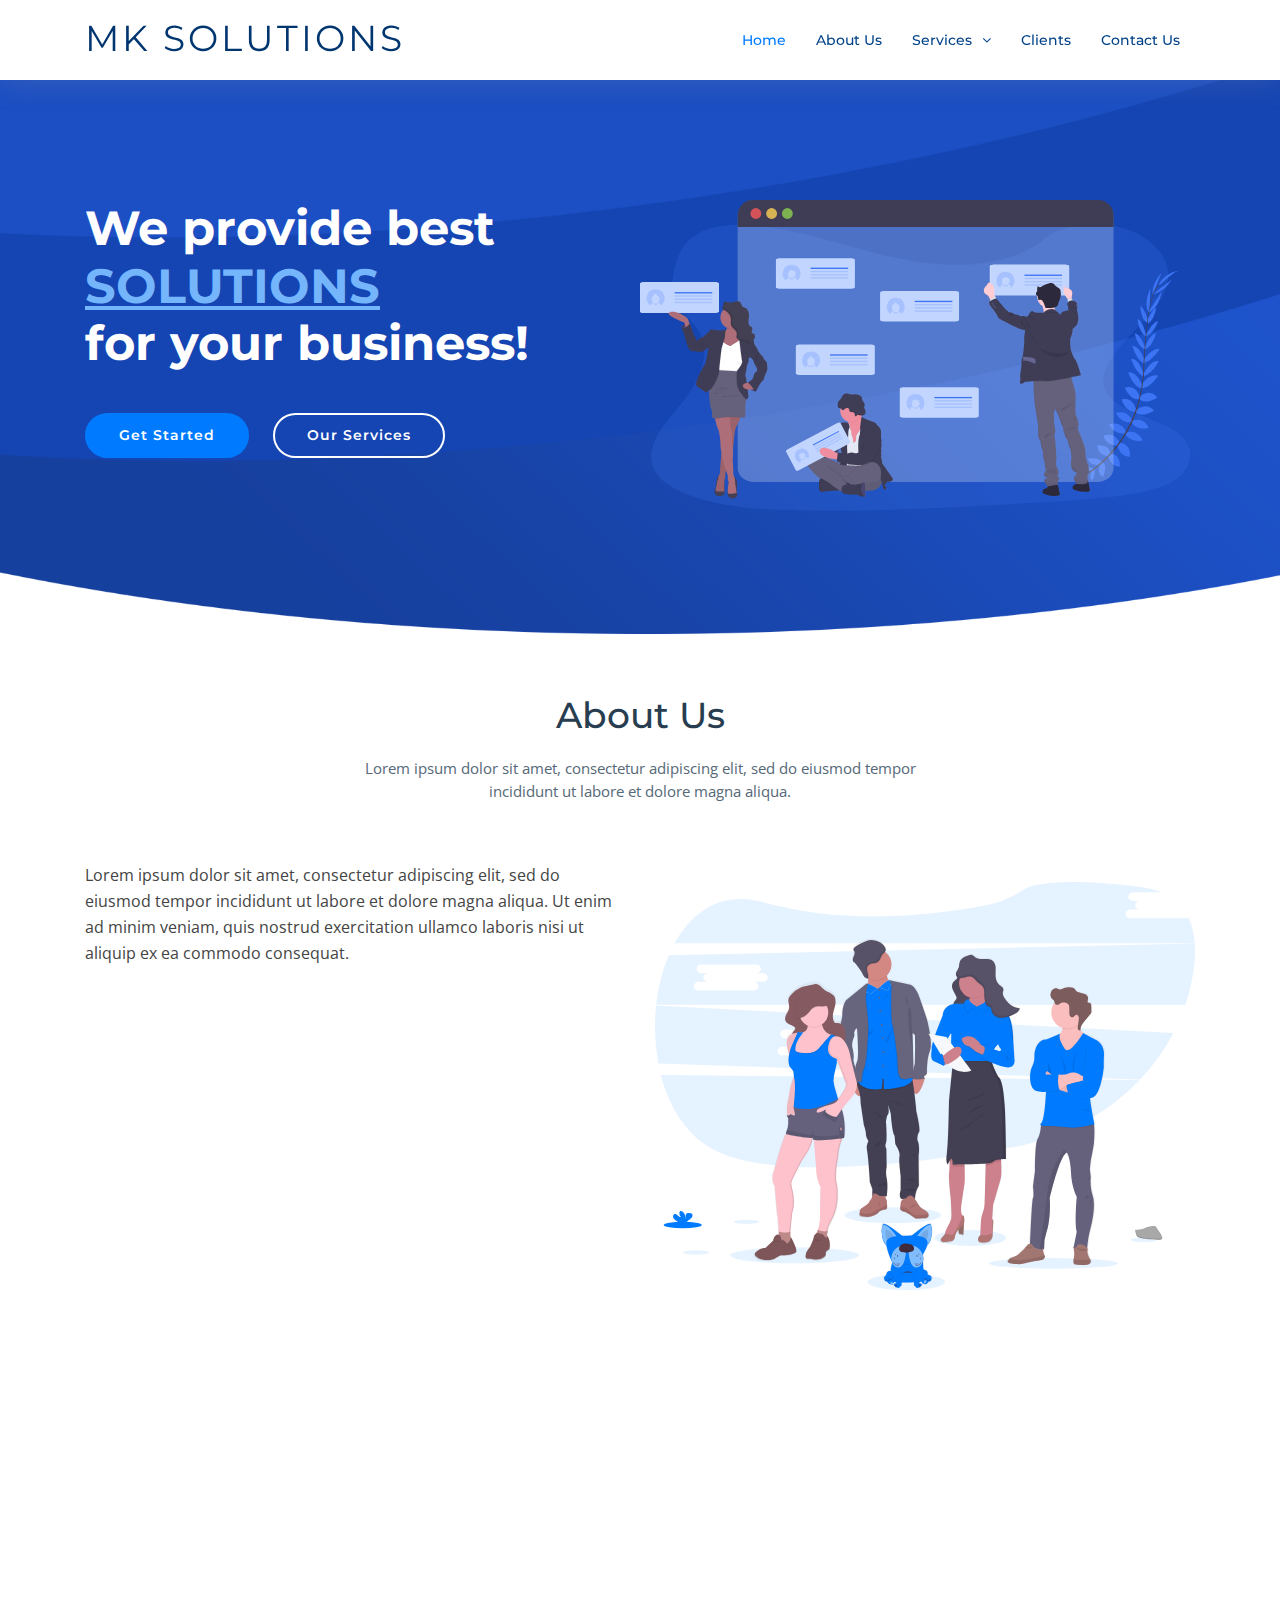
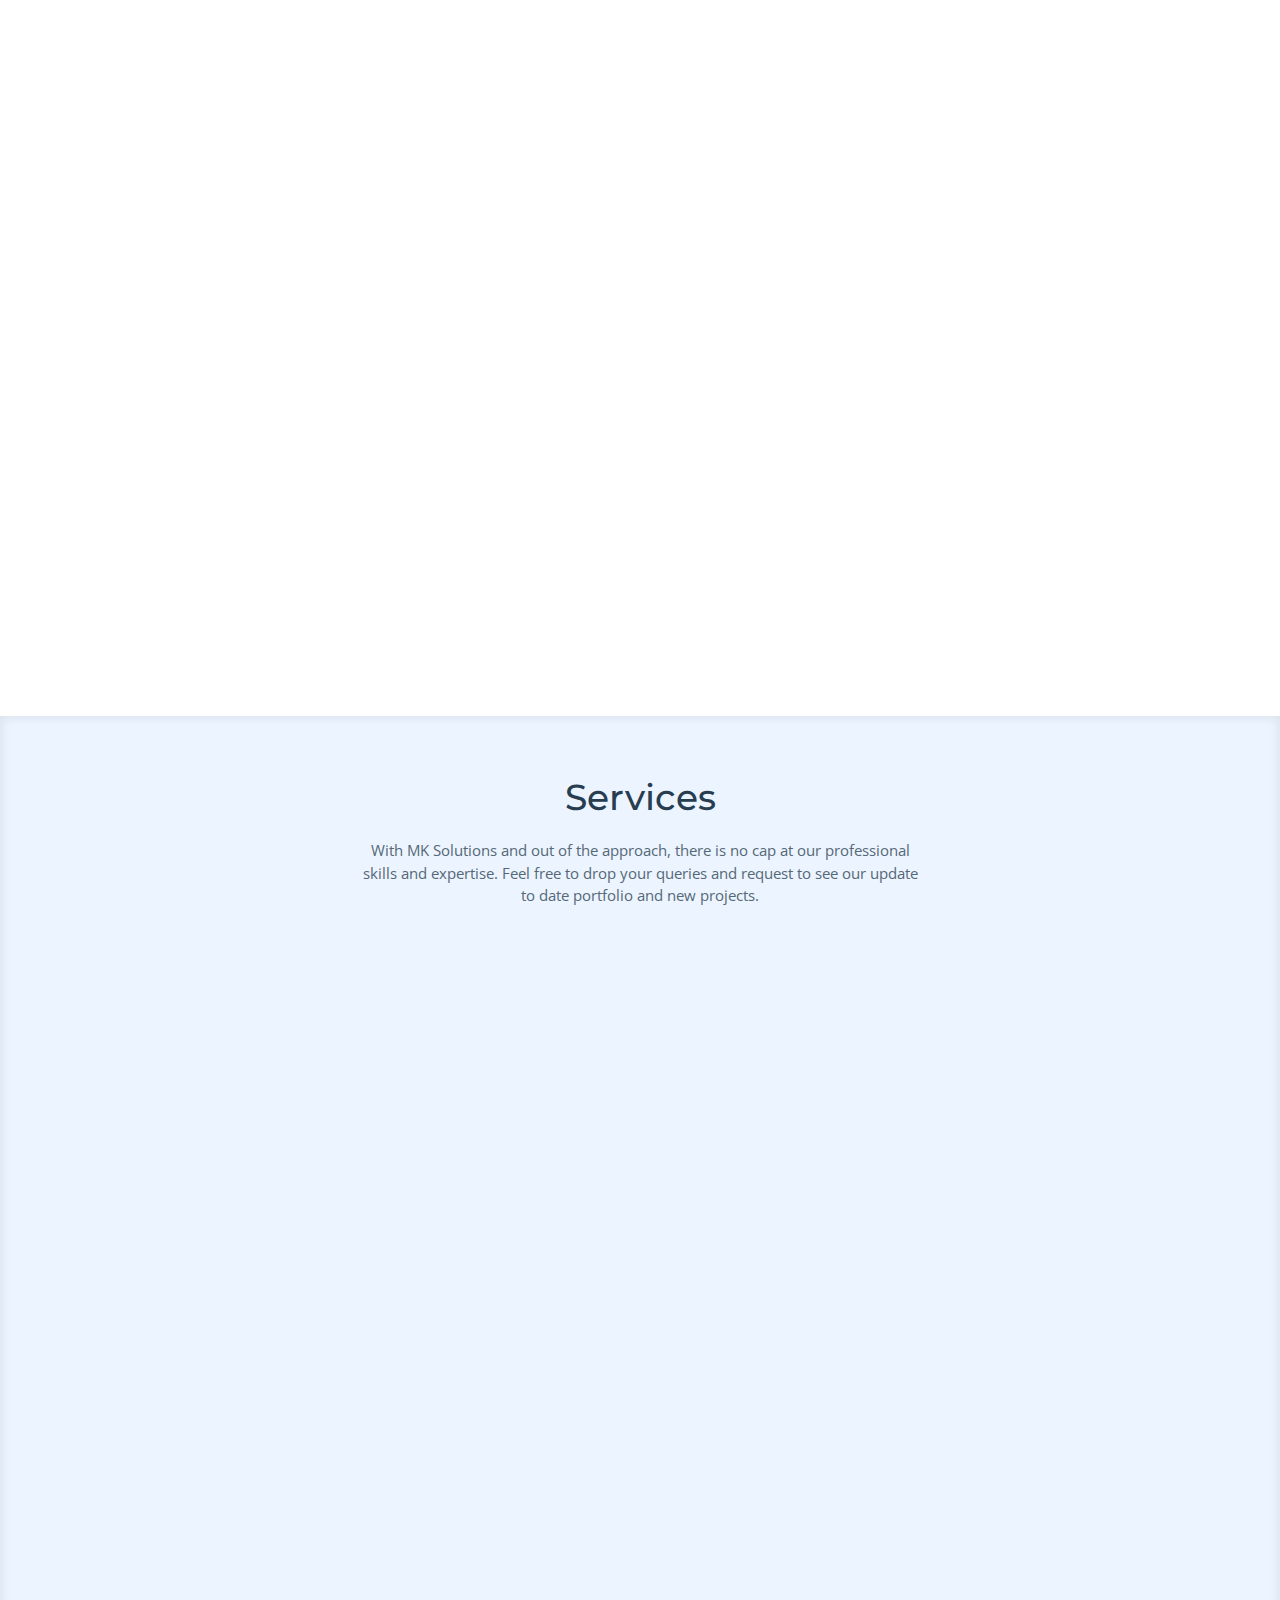
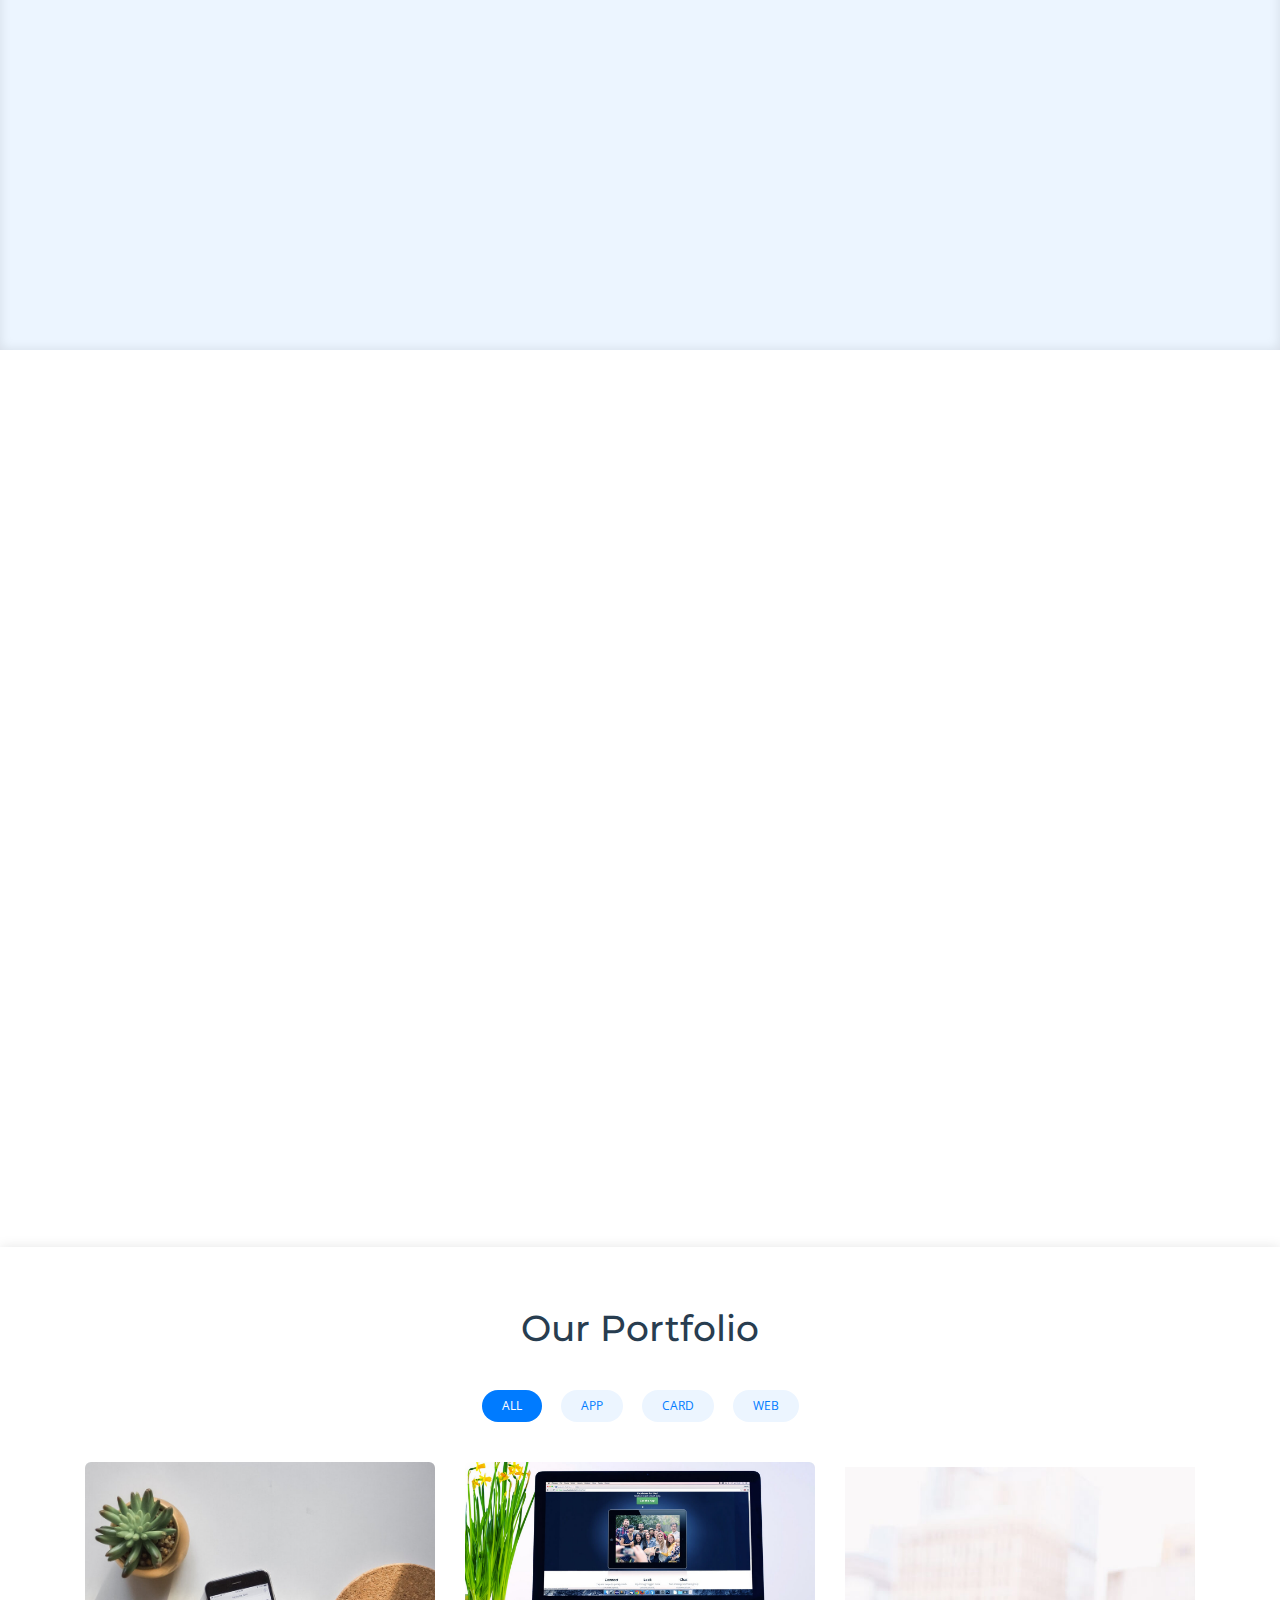
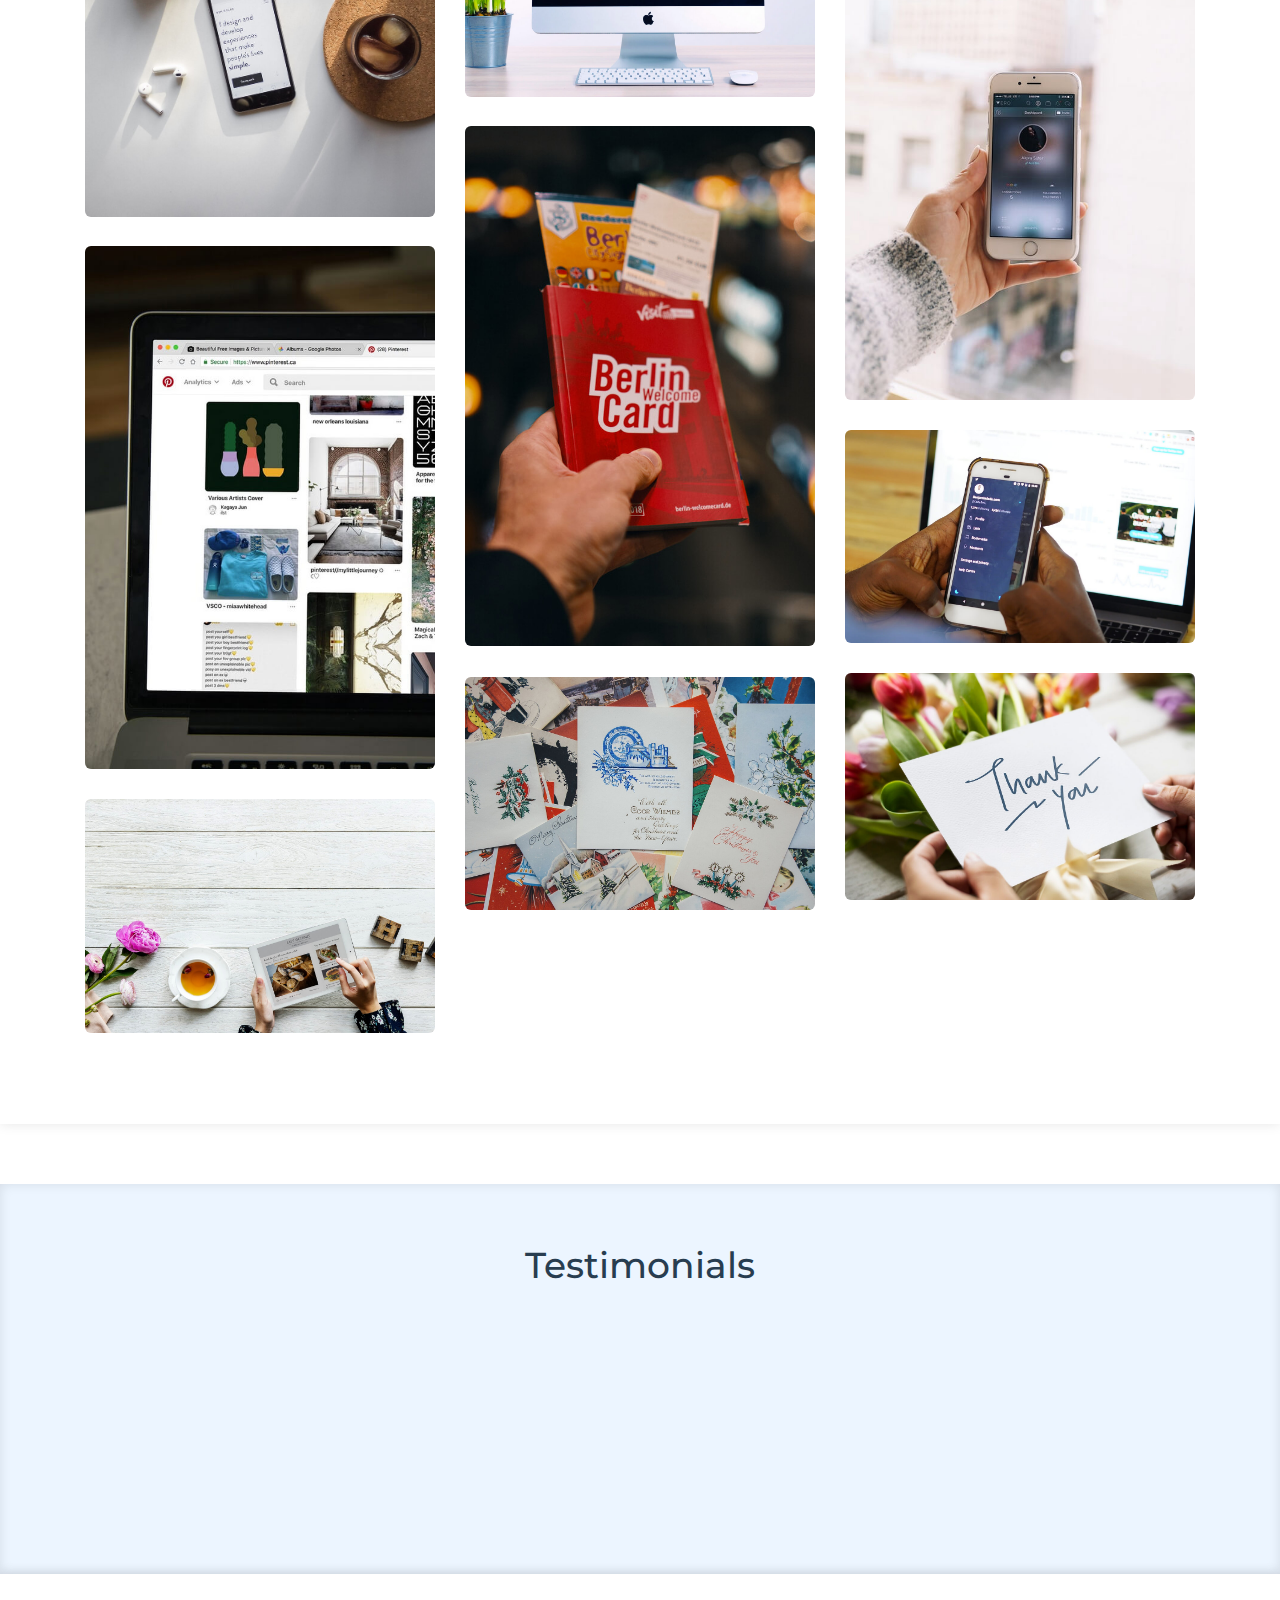
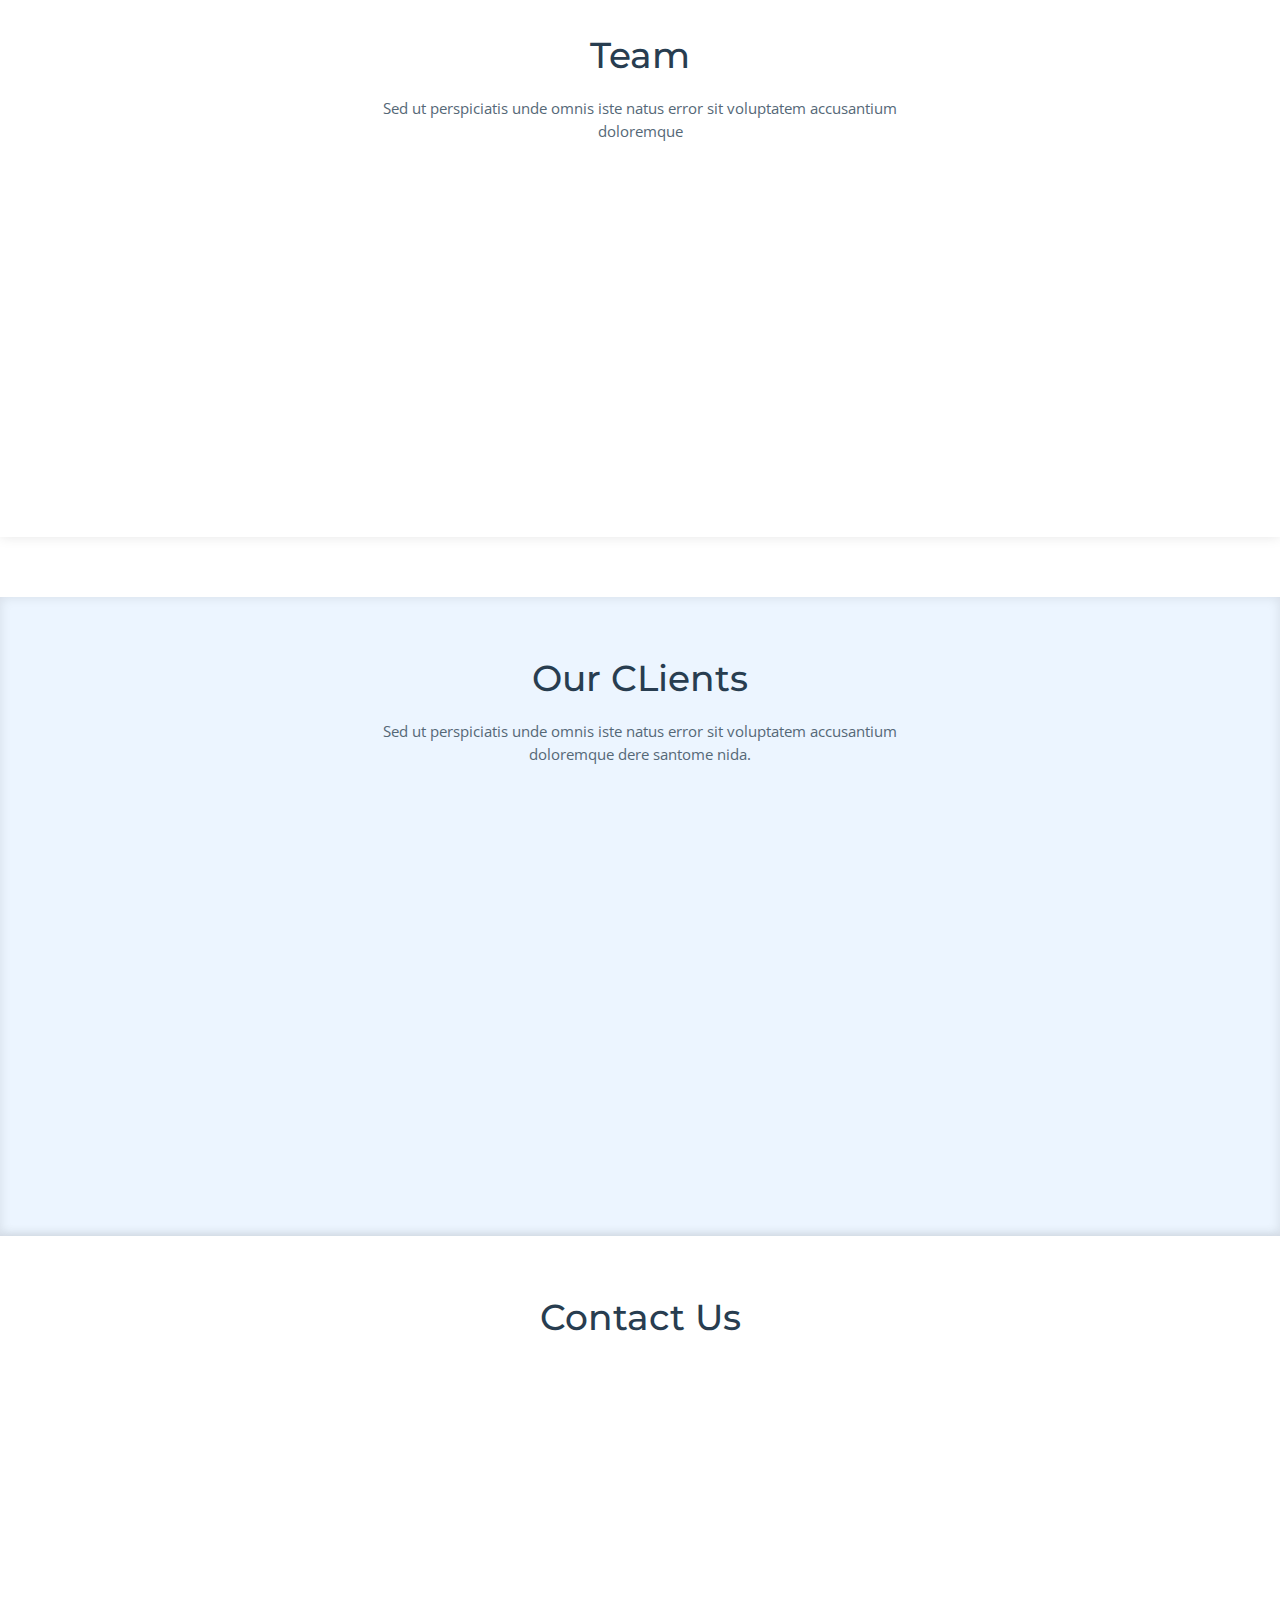
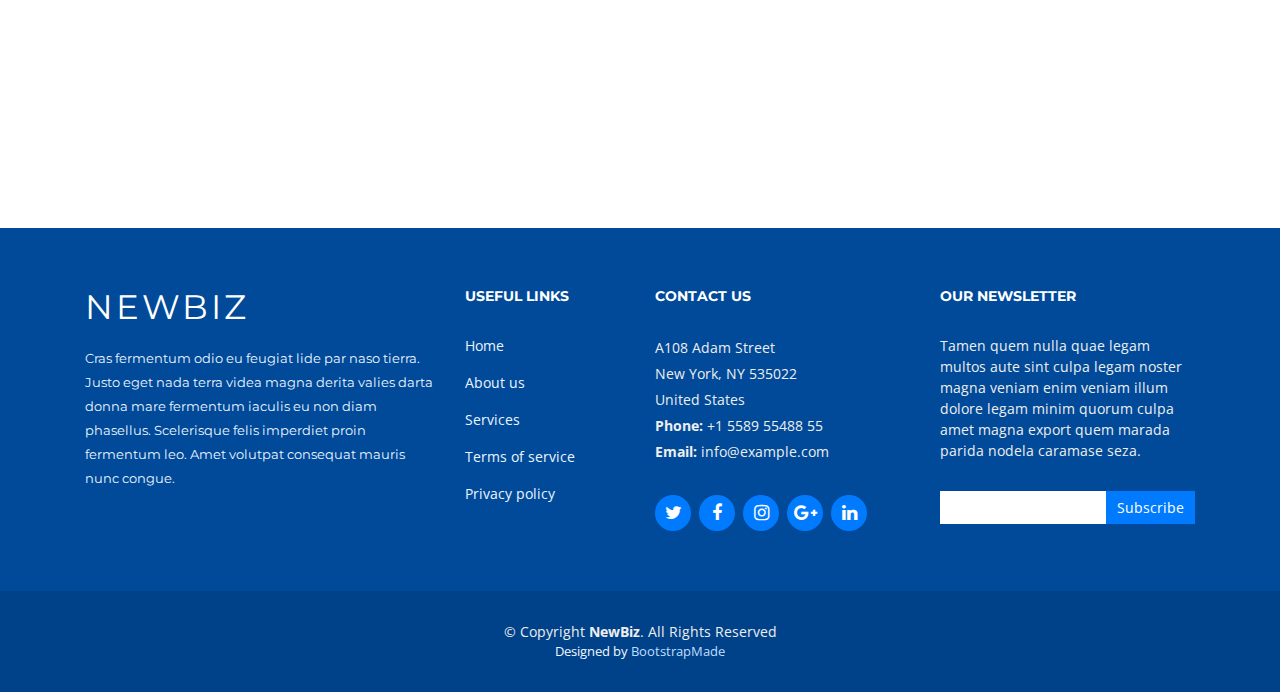
==== cube4root/index.html @ 01c2aed8 "Template Added" ====
<!DOCTYPE html>
<html lang="en">
<head>
  <meta charset="utf-8">
  <title>Markhor Software</title>
  <meta content="width=device-width, initial-scale=1.0" name="viewport">
  <meta content="" name="keywords">
  <meta content="" name="description">

  <!-- Favicons -->
  <link href="img/favicon.png" rel="icon">
  <link href="img/apple-touch-icon.png" rel="apple-touch-icon">

  <!-- Google Fonts -->
  <link href="https://fonts.googleapis.com/css?family=Open+Sans:300,300i,400,400i,700,700i|Montserrat:300,400,500,700" rel="stylesheet">

  <!-- Bootstrap CSS File -->
  <link href="lib/bootstrap/css/bootstrap.min.css" rel="stylesheet">

  <!-- Libraries CSS Files -->
  <link href="lib/font-awesome/css/font-awesome.min.css" rel="stylesheet">
  <link href="lib/animate/animate.min.css" rel="stylesheet">
  <link href="lib/ionicons/css/ionicons.min.css" rel="stylesheet">
  <link href="lib/owlcarousel/assets/owl.carousel.min.css" rel="stylesheet">
  <link href="lib/lightbox/css/lightbox.min.css" rel="stylesheet">

  <!-- Main Stylesheet File -->
  <link href="css/style.css" rel="stylesheet">

  <!-- =======================================================
    Theme Name: NewBiz
    Theme URL: https://bootstrapmade.com/newbiz-bootstrap-business-template/
    Author: BootstrapMade.com
    License: https://bootstrapmade.com/license/
  ======================================================= -->
</head>

<body>

  <!-- HEADER START -->
  <header id="header" class="fixed-top">
    <div class="container">

      <div class="logo float-left">
        <!-- Uncomment below if you prefer to use an image logo -->
        <h1 class="text-light"><a href="#header"><span>MK Solutions</span></a></h1>
        <!-- <a href="#intro" class="scrollto"><img src="img/logo.png" alt="" class="img-fluid"></a> -->
      </div>
      <!-- NAVBAR START -->
      <nav class="main-nav float-right d-none d-lg-block">
        <ul>
          <li class="active"><a href="#intro">Home</a></li>
          <li><a href="#about">About Us</a></li>
          <li class="drop-down"><a href="">Services</a>
            <ul>
              <li><a href="#">CMS Development</a></li>
              <li class="drop-down"><a href="#">Web Application Development</a>
                <ul>
                  <li><a href="#">User Interface UI</a></li>
                  <li><a href="#">User Experience UX</a></li>
                </ul>
              </li>
              <li class="drop-down"><a href="#">Mobile Application Development</a>
                <ul>
                  <li><a href="#">Android Application</a></li>
                  <li><a href="#">IOS Application</a></li>
                  <li><a href="#">Hybrid Application</a></li>
                </ul>
              </li>
              <li><a href="#">E-commerce</a></li>
              <li><a href="#">Point Of Sale</a></li>
            </ul>
          </li>
          <li><a href="#team">Clients</a></li>
          
          <li><a href="#contact">Contact Us</a></li>
        </ul>
      </nav>
      <!-- NAVBAR END -->
      
    </div>
  </header>
  <!-- HEADER END -->

  <!-- INTRO START -->
  <section id="intro" class="clearfix">
    <div class="container">

      <div class="intro-img">
        <img src="img/intro-img.svg" alt="" class="img-fluid">
      </div>

      <div class="intro-info">
        <h2>We provide best<br><span>SOLUTIONS</span><br>for your business!</h2>
        <div>
          <a href="#about" class="btn-get-started scrollto">Get Started</a>
          <a href="#services" class="btn-services scrollto">Our Services</a>
        </div>
      </div>

    </div>
  </section>
  <!-- INTRO END -->

  <main id="main">

    <!-- ABOUT US START -->
    <section id="about">
      <div class="container">

        <header class="section-header">
          <h3>About Us</h3>
          <p>Lorem ipsum dolor sit amet, consectetur adipiscing elit, sed do eiusmod tempor incididunt ut labore et dolore magna aliqua.</p>
        </header>

        <div class="row about-container">

          <div class="col-lg-6 content order-lg-1 order-2">
            <p>
              Lorem ipsum dolor sit amet, consectetur adipiscing elit, sed do eiusmod tempor incididunt ut labore et dolore magna aliqua. Ut enim ad minim veniam, quis nostrud exercitation ullamco laboris nisi ut aliquip ex ea commodo consequat.
            </p>

            <div class="icon-box wow fadeInUp">
              <div class="icon"><i class="fa fa-shopping-bag"></i></div>
              <h4 class="title"><a href="">Eiusmod Tempor</a></h4>
              <p class="description">Et harum quidem rerum facilis est et expedita distinctio. Nam libero tempore, cum soluta nobis est eligendi</p>
            </div>

            <div class="icon-box wow fadeInUp" data-wow-delay="0.2s">
              <div class="icon"><i class="fa fa-photo"></i></div>
              <h4 class="title"><a href="">Magni Dolores</a></h4>
              <p class="description">Excepteur sint occaecat cupidatat non proident, sunt in culpa qui officia deserunt mollit anim id est laborum</p>
            </div>

            <div class="icon-box wow fadeInUp" data-wow-delay="0.4s">
              <div class="icon"><i class="fa fa-bar-chart"></i></div>
              <h4 class="title"><a href="">Dolor Sitema</a></h4>
              <p class="description">Minim veniam, quis nostrud exercitation ullamco laboris nisi ut aliquip ex ea commodo consequat tarad limino ata</p>
            </div>

          </div>

          <div class="col-lg-6 background order-lg-2 order-1 wow fadeInUp">
            <img src="img/about-img.svg" class="img-fluid" alt="">
          </div>
        </div>

        <div class="row about-extra">
          <div class="col-lg-6 wow fadeInUp">
            <img src="img/about-extra-1.svg" class="img-fluid" alt="">
          </div>
          <div class="col-lg-6 wow fadeInUp pt-5 pt-lg-0">
            <h4>Voluptatem dignissimos provident quasi corporis voluptates sit assumenda.</h4>
            <p>
              Ipsum in aspernatur ut possimus sint. Quia omnis est occaecati possimus ea. Quas molestiae perspiciatis occaecati qui rerum. Deleniti quod porro sed quisquam saepe. Numquam mollitia recusandae non ad at et a.
            </p>
            <p>
              Ad vitae recusandae odit possimus. Quaerat cum ipsum corrupti. Odit qui asperiores ea corporis deserunt veritatis quidem expedita perferendis. Qui rerum eligendi ex doloribus quia sit. Porro rerum eum eum.
            </p>
          </div>
        </div>

        <div class="row about-extra">
          <div class="col-lg-6 wow fadeInUp order-1 order-lg-2">
            <img src="img/about-extra-2.svg" class="img-fluid" alt="">
          </div>

          <div class="col-lg-6 wow fadeInUp pt-4 pt-lg-0 order-2 order-lg-1">
            <h4>Neque saepe temporibus repellat ea ipsum et. Id vel et quia tempora facere reprehenderit.</h4>
            <p>
             Delectus alias ut incidunt delectus nam placeat in consequatur. Sed cupiditate quia ea quis. Voluptas nemo qui aut distinctio. Cumque fugit earum est quam officiis numquam. Ducimus corporis autem at blanditiis beatae incidunt sunt. 
            </p>
            <p>
              Voluptas saepe natus quidem blanditiis. Non sunt impedit voluptas mollitia beatae. Qui esse molestias. Laudantium libero nisi vitae debitis. Dolorem cupiditate est perferendis iusto.
            </p>
            <p>
              Eum quia in. Magni quas ipsum a. Quis ex voluptatem inventore sint quia modi. Numquam est aut fuga mollitia exercitationem nam accusantium provident quia.
            </p>
          </div>
          
        </div>

      </div>
    </section>
    <!-- ABOUT US END -->

    <!-- SERVICE START -->
    <section id="services" class="section-bg">
      <div class="container">

        <header class="section-header">
          <h3>Services</h3>
          <p>With MK Solutions and out of the approach, there is no cap at our professional skills and expertise. Feel free to drop your queries and request to see our update to date portfolio and new projects.</p>
        </header>

        <div class="row">

          <div class="col-md-6 col-lg-5 offset-lg-1 wow bounceInUp" data-wow-duration="1.4s">
            <div class="box">
              <div class="icon"><i class="ion-ios-analytics-outline" style="color: #ff689b;"></i></div>
              <h4 class="title"><a href="">Web Application Development</a></h4>
              <p class="description">Our technologists develop custom web application software that efficiency manage the information, connect people and make work easier<span>...</span> </p>
            </div>
          </div>

          <div class="col-md-6 col-lg-5 wow bounceInUp" data-wow-duration="1.4s">
            <div class="box">
              <div class="icon"><i class="ion-ios-bookmarks-outline" style="color: #e9bf06;"></i></div>
              <h4 class="title"><a href="">Point Of Sale</a></h4>
              <p class="description">We are greatly recognized for making the Point of Sale (POS) simplified for all businesses. Our specialized and expert POS team possesses<span>...</span> </p>
            </div>
          </div>

          <div class="col-md-6 col-lg-5 offset-lg-1 wow bounceInUp" data-wow-delay="0.1s" data-wow-duration="1.4s">
            <div class="box">
              <div class="icon"><i class="ion-ios-paper-outline" style="color: #3fcdc7;"></i></div>
              <h4 class="title"><a href="">E-commerce</a></h4>
              <p class="description">Innovative Network is a leader in E-commerce solutions and customized offerings,helping businesses achieve their strategic goals via effective technology and e-commerce solutions.<span>...</span> </p>
            </div>
          </div>

          <div class="col-md-6 col-lg-5 wow bounceInUp" data-wow-delay="0.1s" data-wow-duration="1.4s">
            <div class="box">
              <div class="icon"><i class="ion-ios-speedometer-outline" style="color:#41cf2e;"></i></div>
              <h4 class="title"><a href="">Android Application Development</a></h4>
              <p class="description">Our Android app development team is well-versed in Android Media APIs, Android SDK, Map APIs, Android Security Architecture, third-party integration and the latest Android versions<span>...</span> </p>
            </div>
          </div>

          <div class="col-md-6 col-lg-5 offset-lg-1 wow bounceInUp" data-wow-delay="0.2s" data-wow-duration="1.4s">
            <div class="box">
              <div class="icon"><i class="ion-ios-world-outline" style="color: #d6ff22;"></i></div>
              <h4 class="title"><a href="">IOS Application Development</a></h4>
              <p class="description">Being a specialized IOS mobile app developer, we believe in providing a smooth and prominent IOS phone and ipad app development services, based on utmost innovation<span>...</span> </p>
            </div>
          </div>

          <div class="col-md-6 col-lg-5 wow bounceInUp" data-wow-delay="0.2s" data-wow-duration="1.4s">
            <div class="box">
              <div class="icon"><i class="ion-ios-clock-outline" style="color: #4680ff;"></i></div>
              <h4 class="title"><a href="">UI / UX </a></h4>
              <p class="description">Highly-experienced user interface developers at Innovative Network don’t just create a website or mobile apps but also provides a simplistic<span>...</span> </p>
            </div>
          </div>

        </div>

      </div>
    </section>
    <!-- SERVICE END -->

    <!-- WHY US START -->
    <section id="why-us" class="wow fadeIn">
      <div class="container">
        <header class="section-header">
          <h3>Why choose us?</h3>
          <p>MK Solutions is a leading provider of network and computer services serving Austin and the surrounding communities since 2015.<br>
            MK Solutions has grown in footprint, service breadth and diversity, and in experience with the design and implementation of sophisticated solutions to help your business. We seek to strengthen client relationships by earning your trust and achieving operational excellence. Nowhere else in your business is trust in a partner more necessary than in your IT infrastructure.</p>
        </header>

        <div class="row row-eq-height justify-content-center">

          <div class="col-lg-4 mb-4">
            <div class="card wow bounceInUp">
                <i class="fa fa-diamond"></i>
              <div class="card-body">
                <h5 class="card-title">Our Mission</h5>
                <p class="card-text">Through an elite team of courteous and responsive professionals, our mission is to deliver an unrivaled service experience</p>
                <a href="#" class="readmore">Read more </a>
              </div>
            </div>
          </div>

          <div class="col-lg-4 mb-4">
            <div class="card wow bounceInUp">
                <i class="fa fa-language"></i>
              <div class="card-body">
                <h5 class="card-title">Our Vision:</h5>
                <p class="card-text">We are committed to building long-term relationships with our clients… we are partners for a better future.</p>
                <a href="#" class="readmore">Read more </a>
              </div>
            </div>
          </div>

          <div class="col-lg-4 mb-4">
            <div class="card wow bounceInUp">
                <i class="fa fa-object-group"></i>
              <div class="card-body">
                <h5 class="card-title">On Time Delivery</h5>
                <p class="card-text">We invest the time up-front to clearly understand your needs and then manage projects to ensure they are delivered on time and within budget.</p>
                <a href="#" class="readmore">Read more </a>
              </div>
            </div>
          </div>

        </div>

        <div class="row counters">

          <div class="col-lg-3 col-6 text-center">
            <span data-toggle="counter-up">9</span>
            <p>Clients</p>
          </div>

          <div class="col-lg-3 col-6 text-center">
            <span data-toggle="counter-up">13</span>
            <p>Projects</p>
          </div>

          <div class="col-lg-3 col-6 text-center">
            <span data-toggle="counter-up">1350</span>
            <p>Hours Of Support</p>
          </div>

          <div class="col-lg-3 col-6 text-center">
            <span data-toggle="counter-up">12</span>
            <p>Hard Workers</p>
          </div>
  
        </div>

      </div>
    </section>

    <!-- PORTFOLIO START -->
    <section id="portfolio" class="clearfix">
      <div class="container">

        <header class="section-header">
          <h3 class="section-title">Our Portfolio</h3>
        </header>

        <div class="row">
          <div class="col-lg-12">
            <ul id="portfolio-flters">
              <li data-filter="*" class="filter-active">All</li>
              <li data-filter=".filter-app">App</li>
              <li data-filter=".filter-card">Card</li>
              <li data-filter=".filter-web">Web</li>
            </ul>
          </div>
        </div>

        <div class="row portfolio-container">

          <div class="col-lg-4 col-md-6 portfolio-item filter-app">
            <div class="portfolio-wrap">
              <img src="img/portfolio/app1.jpg" class="img-fluid" alt="">
              <div class="portfolio-info">
                <h4><a href="#">App 1</a></h4>
                <p>App</p>
                <div>
                  <a href="img/portfolio/app1.jpg" data-lightbox="portfolio" data-title="App 1" class="link-preview" title="Preview"><i class="ion ion-eye"></i></a>
                  <a href="#" class="link-details" title="More Details"><i class="ion ion-android-open"></i></a>
                </div>
              </div>
            </div>
          </div>

          <div class="col-lg-4 col-md-6 portfolio-item filter-web" data-wow-delay="0.1s">
            <div class="portfolio-wrap">
              <img src="img/portfolio/web3.jpg" class="img-fluid" alt="">
              <div class="portfolio-info">
                <h4><a href="#">Web 3</a></h4>
                <p>Web</p>
                <div>
                  <a href="img/portfolio/web3.jpg" class="link-preview" data-lightbox="portfolio" data-title="Web 3" title="Preview"><i class="ion ion-eye"></i></a>
                  <a href="#" class="link-details" title="More Details"><i class="ion ion-android-open"></i></a>
                </div>
              </div>
            </div>
          </div>

          <div class="col-lg-4 col-md-6 portfolio-item filter-app" data-wow-delay="0.2s">
            <div class="portfolio-wrap">
              <img src="img/portfolio/app2.jpg" class="img-fluid" alt="">
              <div class="portfolio-info">
                <h4><a href="#">App 2</a></h4>
                <p>App</p>
                <div>
                  <a href="img/portfolio/app2.jpg" class="link-preview" data-lightbox="portfolio" data-title="App 2" title="Preview"><i class="ion ion-eye"></i></a>
                  <a href="#" class="link-details" title="More Details"><i class="ion ion-android-open"></i></a>
                </div>
              </div>
            </div>
          </div>

          <div class="col-lg-4 col-md-6 portfolio-item filter-card">
            <div class="portfolio-wrap">
              <img src="img/portfolio/card2.jpg" class="img-fluid" alt="">
              <div class="portfolio-info">
                <h4><a href="#">Card 2</a></h4>
                <p>Card</p>
                <div>
                  <a href="img/portfolio/card2.jpg" class="link-preview" data-lightbox="portfolio" data-title="Card 2" title="Preview"><i class="ion ion-eye"></i></a>
                  <a href="#" class="link-details" title="More Details"><i class="ion ion-android-open"></i></a>
                </div>
              </div>
            </div>
          </div>

          <div class="col-lg-4 col-md-6 portfolio-item filter-web" data-wow-delay="0.1s">
            <div class="portfolio-wrap">
              <img src="img/portfolio/web2.jpg" class="img-fluid" alt="">
              <div class="portfolio-info">
                <h4><a href="#">Web 2</a></h4>
                <p>Web</p>
                <div>
                  <a href="img/portfolio/web2.jpg" class="link-preview" data-lightbox="portfolio" data-title="Web 2" title="Preview"><i class="ion ion-eye"></i></a>
                  <a href="#" class="link-details" title="More Details"><i class="ion ion-android-open"></i></a>
                </div>
              </div>
            </div>
          </div>

          <div class="col-lg-4 col-md-6 portfolio-item filter-app" data-wow-delay="0.2s">
            <div class="portfolio-wrap">
              <img src="img/portfolio/app3.jpg" class="img-fluid" alt="">
              <div class="portfolio-info">
                <h4><a href="#">App 3</a></h4>
                <p>App</p>
                <div>
                  <a href="img/portfolio/app3.jpg" class="link-preview" data-lightbox="portfolio" data-title="App 3" title="Preview"><i class="ion ion-eye"></i></a>
                  <a href="#" class="link-details" title="More Details"><i class="ion ion-android-open"></i></a>
                </div>
              </div>
            </div>
          </div>

          <div class="col-lg-4 col-md-6 portfolio-item filter-card">
            <div class="portfolio-wrap">
              <img src="img/portfolio/card1.jpg" class="img-fluid" alt="">
              <div class="portfolio-info">
                <h4><a href="#">Card 1</a></h4>
                <p>Card</p>
                <div>
                  <a href="img/portfolio/card1.jpg" class="link-preview" data-lightbox="portfolio" data-title="Card 1" title="Preview"><i class="ion ion-eye"></i></a>
                  <a href="#" class="link-details" title="More Details"><i class="ion ion-android-open"></i></a>
                </div>
              </div>
            </div>
          </div>

          <div class="col-lg-4 col-md-6 portfolio-item filter-card" data-wow-delay="0.1s">
            <div class="portfolio-wrap">
              <img src="img/portfolio/card3.jpg" class="img-fluid" alt="">
              <div class="portfolio-info">
                <h4><a href="#">Card 3</a></h4>
                <p>Card</p>
                <div>
                  <a href="img/portfolio/card3.jpg" class="link-preview" data-lightbox="portfolio" data-title="Card 3" title="Preview"><i class="ion ion-eye"></i></a>
                  <a href="#" class="link-details" title="More Details"><i class="ion ion-android-open"></i></a>
                </div>
              </div>
            </div>
          </div>

          <div class="col-lg-4 col-md-6 portfolio-item filter-web" data-wow-delay="0.2s">
            <div class="portfolio-wrap">
              <img src="img/portfolio/web1.jpg" class="img-fluid" alt="">
              <div class="portfolio-info">
                <h4><a href="#">Web 1</a></h4>
                <p>Web</p>
                <div>
                  <a href="img/portfolio/web1.jpg" class="link-preview" data-lightbox="portfolio" data-title="Web 1" title="Preview"><i class="ion ion-eye"></i></a>
                  <a href="#" class="link-details" title="More Details"><i class="ion ion-android-open"></i></a>
                </div>
              </div>
            </div>
          </div>

        </div>

      </div>
    </section>
    <!-- PORTFOLIO END  -->

    <!-- CLIENT START -->
    <section id="testimonials" class="section-bg">
      <div class="container">

        <header class="section-header">
          <h3>Testimonials</h3>
        </header>

        <div class="row justify-content-center">
          <div class="col-lg-8">

            <div class="owl-carousel testimonials-carousel wow fadeInUp">
    
              <div class="testimonial-item">
                <img src="img/testimonial-1.jpg" class="testimonial-img" alt="">
                <h3>Saul Goodman</h3>
                <h4>Ceo &amp; Founder</h4>
                <p>
                  Proin iaculis purus consequat sem cure digni ssim donec porttitora entum suscipit rhoncus. Accusantium quam, ultricies eget id, aliquam eget nibh et. Maecen aliquam, risus at semper.
                </p>
              </div>
    
              <div class="testimonial-item">
                <img src="img/testimonial-2.jpg" class="testimonial-img" alt="">
                <h3>Sara Wilsson</h3>
                <h4>Designer</h4>
                <p>
                  Export tempor illum tamen malis malis eram quae irure esse labore quem cillum quid cillum eram malis quorum velit fore eram velit sunt aliqua noster fugiat irure amet legam anim culpa.
                </p>
              </div>
    
              <div class="testimonial-item">
                <img src="img/testimonial-3.jpg" class="testimonial-img" alt="">
                <h3>Jena Karlis</h3>
                <h4>Store Owner</h4>
                <p>
                  Enim nisi quem export duis labore cillum quae magna enim sint quorum nulla quem veniam duis minim tempor labore quem eram duis noster aute amet eram fore quis sint minim.
                </p>
              </div>
    
              <div class="testimonial-item">
                <img src="img/testimonial-4.jpg" class="testimonial-img" alt="">
                <h3>Matt Brandon</h3>
                <h4>Freelancer</h4>
                <p>
                  Fugiat enim eram quae cillum dolore dolor amet nulla culpa multos export minim fugiat minim velit minim dolor enim duis veniam ipsum anim magna sunt elit fore quem dolore labore illum veniam.
                </p>
              </div>
    
              <div class="testimonial-item">
                <img src="img/testimonial-5.jpg" class="testimonial-img" alt="">
                <h3>John Larson</h3>
                <h4>Entrepreneur</h4>
                <p>
                  Quis quorum aliqua sint quem legam fore sunt eram irure aliqua veniam tempor noster veniam enim culpa labore duis sunt culpa nulla illum cillum fugiat legam esse veniam culpa fore nisi cillum quid.
                </p>
              </div>

            </div>

          </div>
        </div>


      </div>
    </section>
    <!-- CLIENT END -->

    <!-- TEAM START -->
    <section id="team">
      <div class="container">
        <div class="section-header">
          <h3>Team</h3>
          <p>Sed ut perspiciatis unde omnis iste natus error sit voluptatem accusantium doloremque</p>
        </div>

        <div class="row">

          <div class="col-lg-3 col-md-6 wow fadeInUp">
            <div class="member">
              <img src="img/team-1.jpg" class="img-fluid" alt="">
              <div class="member-info">
                <div class="member-info-content">
                  <h4>Walter White</h4>
                  <span>Chief Executive Officer</span>
                  <div class="social">
                    <a href=""><i class="fa fa-twitter"></i></a>
                    <a href=""><i class="fa fa-facebook"></i></a>
                    <a href=""><i class="fa fa-google-plus"></i></a>
                    <a href=""><i class="fa fa-linkedin"></i></a>
                  </div>
                </div>
              </div>
            </div>
          </div>

          <div class="col-lg-3 col-md-6 wow fadeInUp" data-wow-delay="0.1s">
            <div class="member">
              <img src="img/team-2.jpg" class="img-fluid" alt="">
              <div class="member-info">
                <div class="member-info-content">
                  <h4>Sarah Jhonson</h4>
                  <span>Product Manager</span>
                  <div class="social">
                    <a href=""><i class="fa fa-twitter"></i></a>
                    <a href=""><i class="fa fa-facebook"></i></a>
                    <a href=""><i class="fa fa-google-plus"></i></a>
                    <a href=""><i class="fa fa-linkedin"></i></a>
                  </div>
                </div>
              </div>
            </div>
          </div>

          <div class="col-lg-3 col-md-6 wow fadeInUp" data-wow-delay="0.2s">
            <div class="member">
              <img src="img/team-3.jpg" class="img-fluid" alt="">
              <div class="member-info">
                <div class="member-info-content">
                  <h4>William Anderson</h4>
                  <span>CTO</span>
                  <div class="social">
                    <a href=""><i class="fa fa-twitter"></i></a>
                    <a href=""><i class="fa fa-facebook"></i></a>
                    <a href=""><i class="fa fa-google-plus"></i></a>
                    <a href=""><i class="fa fa-linkedin"></i></a>
                  </div>
                </div>
              </div>
            </div>
          </div>

          <div class="col-lg-3 col-md-6 wow fadeInUp" data-wow-delay="0.3s">
            <div class="member">
              <img src="img/team-4.jpg" class="img-fluid" alt="">
              <div class="member-info">
                <div class="member-info-content">
                  <h4>Amanda Jepson</h4>
                  <span>Accountant</span>
                  <div class="social">
                    <a href=""><i class="fa fa-twitter"></i></a>
                    <a href=""><i class="fa fa-facebook"></i></a>
                    <a href=""><i class="fa fa-google-plus"></i></a>
                    <a href=""><i class="fa fa-linkedin"></i></a>
                  </div>
                </div>
              </div>
            </div>
          </div>

        </div>

      </div>
    </section>
    <!-- TEAM END  -->

   <!-- CLIENT START  -->
    <section id="clients" class="section-bg">

      <div class="container">

        <div class="section-header">
          <h3>Our CLients</h3>
          <p>Sed ut perspiciatis unde omnis iste natus error sit voluptatem accusantium doloremque dere santome nida.</p>
        </div>

        <div class="row no-gutters clients-wrap clearfix wow fadeInUp">

          <div class="col-lg-3 col-md-4 col-xs-6">
            <div class="client-logo">
              <img src="img/clients/client-1.png" class="img-fluid" alt="">
            </div>
          </div>
          
          <div class="col-lg-3 col-md-4 col-xs-6">
            <div class="client-logo">
              <img src="img/clients/client-2.png" class="img-fluid" alt="">
            </div>
          </div>
        
          <div class="col-lg-3 col-md-4 col-xs-6">
            <div class="client-logo">
              <img src="img/clients/client-3.png" class="img-fluid" alt="">
            </div>
          </div>
          
          <div class="col-lg-3 col-md-4 col-xs-6">
            <div class="client-logo">
              <img src="img/clients/client-4.png" class="img-fluid" alt="">
            </div>
          </div>
          
          <div class="col-lg-3 col-md-4 col-xs-6">
            <div class="client-logo">
              <img src="img/clients/client-5.png" class="img-fluid" alt="">
            </div>
          </div>
        
          <div class="col-lg-3 col-md-4 col-xs-6">
            <div class="client-logo">
              <img src="img/clients/client-6.png" class="img-fluid" alt="">
            </div>
          </div>
          
          <div class="col-lg-3 col-md-4 col-xs-6">
            <div class="client-logo">
              <img src="img/clients/client-7.png" class="img-fluid" alt="">
            </div>
          </div>
          
          <div class="col-lg-3 col-md-4 col-xs-6">
            <div class="client-logo">
              <img src="img/clients/client-8.png" class="img-fluid" alt="">
            </div>
          </div>

        </div>

      </div>

    </section>

    <!-- CONTACT START -->
    <section id="contact">
      <div class="container-fluid">

        <div class="section-header">
          <h3>Contact Us</h3>
        </div>

        <div class="row wow fadeInUp">

          <div class="col-lg-6">
            <div class="map mb-4 mb-lg-0">
              <iframe src="https://www.google.com/maps/embed?pb=!1m14!1m8!1m3!1d12097.433213460943!2d-74.0062269!3d40.7101282!3m2!1i1024!2i768!4f13.1!3m3!1m2!1s0x0%3A0xb89d1fe6bc499443!2sDowntown+Conference+Center!5e0!3m2!1smk!2sbg!4v1539943755621" frameborder="0" style="border:0; width: 100%; height: 312px;" allowfullscreen></iframe>
            </div>
          </div>

          <div class="col-lg-6">
            <div class="row">
              <div class="col-md-5 info">
                <i class="ion-ios-location-outline"></i>
                <p>A108 Adam Street, NY 535022</p>
              </div>
              <div class="col-md-4 info">
                <i class="ion-ios-email-outline"></i>
                <p>info@example.com</p>
              </div>
              <div class="col-md-3 info">
                <i class="ion-ios-telephone-outline"></i>
                <p>+1 5589 55488 55</p>
              </div>
            </div>

            <div class="form">
              <div id="sendmessage">Your message has been sent. Thank you!</div>
              <div id="errormessage"></div>
              <form action="" method="post" role="form" class="contactForm">
                <div class="form-row">
                  <div class="form-group col-lg-6">
                    <input type="text" name="name" class="form-control" id="name" placeholder="Your Name" data-rule="minlen:4" data-msg="Please enter at least 4 chars" />
                    <div class="validation"></div>
                  </div>
                  <div class="form-group col-lg-6">
                    <input type="email" class="form-control" name="email" id="email" placeholder="Your Email" data-rule="email" data-msg="Please enter a valid email" />
                    <div class="validation"></div>
                  </div>
                </div>
                <div class="form-group">
                  <input type="text" class="form-control" name="subject" id="subject" placeholder="Subject" data-rule="minlen:4" data-msg="Please enter at least 8 chars of subject" />
                  <div class="validation"></div>
                </div>
                <div class="form-group">
                  <textarea class="form-control" name="message" rows="5" data-rule="required" data-msg="Please write something for us" placeholder="Message"></textarea>
                  <div class="validation"></div>
                </div>
                <div class="text-center"><button type="submit" title="Send Message">Send Message</button></div>
              </form>
            </div>
          </div>

        </div>

      </div>
    </section>
    <!-- CONTACT END  -->

  </main>

  <!-- FOOTER START -->
  <footer id="footer">
    <div class="footer-top">
      <div class="container">
        <div class="row">

          <div class="col-lg-4 col-md-6 footer-info">
            <h3>NewBiz</h3>
            <p>Cras fermentum odio eu feugiat lide par naso tierra. Justo eget nada terra videa magna derita valies darta donna mare fermentum iaculis eu non diam phasellus. Scelerisque felis imperdiet proin fermentum leo. Amet volutpat consequat mauris nunc congue.</p>
          </div>

          <div class="col-lg-2 col-md-6 footer-links">
            <h4>Useful Links</h4>
            <ul>
              <li><a href="#">Home</a></li>
              <li><a href="#">About us</a></li>
              <li><a href="#">Services</a></li>
              <li><a href="#">Terms of service</a></li>
              <li><a href="#">Privacy policy</a></li>
            </ul>
          </div>

          <div class="col-lg-3 col-md-6 footer-contact">
            <h4>Contact Us</h4>
            <p>
              A108 Adam Street <br>
              New York, NY 535022<br>
              United States <br>
              <strong>Phone:</strong> +1 5589 55488 55<br>
              <strong>Email:</strong> info@example.com<br>
            </p>

            <div class="social-links">
              <a href="#" class="twitter"><i class="fa fa-twitter"></i></a>
              <a href="#" class="facebook"><i class="fa fa-facebook"></i></a>
              <a href="#" class="instagram"><i class="fa fa-instagram"></i></a>
              <a href="#" class="google-plus"><i class="fa fa-google-plus"></i></a>
              <a href="#" class="linkedin"><i class="fa fa-linkedin"></i></a>
            </div>

          </div>

          <div class="col-lg-3 col-md-6 footer-newsletter">
            <h4>Our Newsletter</h4>
            <p>Tamen quem nulla quae legam multos aute sint culpa legam noster magna veniam enim veniam illum dolore legam minim quorum culpa amet magna export quem marada parida nodela caramase seza.</p>
            <form action="" method="post">
              <input type="email" name="email"><input type="submit"  value="Subscribe">
            </form>
          </div>

        </div>
      </div>
    </div>

    <div class="container">
      <div class="copyright">
        &copy; Copyright <strong>NewBiz</strong>. All Rights Reserved
      </div>
      <div class="credits">
        <!--
          All the links in the footer should remain intact.
          You can delete the links only if you purchased the pro version.
          Licensing information: https://bootstrapmade.com/license/
          Purchase the pro version with working PHP/AJAX contact form: https://bootstrapmade.com/buy/?theme=NewBiz
        -->
        Designed by <a href="https://bootstrapmade.com/">BootstrapMade</a>
      </div>
    </div>
  </footer>
  <!-- FOOTER END  -->

  <a href="#" class="back-to-top"><i class="fa fa-chevron-up"></i></a>
  <!-- Uncomment below i you want to use a preloader -->
  <!-- <div id="preloader"></div> -->

  <!-- JavaScript Libraries -->
  <script src="lib/jquery/jquery.min.js"></script>
  <script src="lib/jquery/jquery-migrate.min.js"></script>
  <script src="lib/bootstrap/js/bootstrap.bundle.min.js"></script>
  <script src="lib/easing/easing.min.js"></script>
  <script src="lib/mobile-nav/mobile-nav.js"></script>
  <script src="lib/wow/wow.min.js"></script>
  <script src="lib/waypoints/waypoints.min.js"></script>
  <script src="lib/counterup/counterup.min.js"></script>
  <script src="lib/owlcarousel/owl.carousel.min.js"></script>
  <script src="lib/isotope/isotope.pkgd.min.js"></script>
  <script src="lib/lightbox/js/lightbox.min.js"></script>
  <!-- Contact Form JavaScript File -->
  <script src="contactform/contactform.js"></script>

  <!-- Template Main Javascript File -->
  <script src="js/main.js"></script>

</body>
</html>
---- cube4root/css/style.css ----
/*
  Theme Name: NewBiz
  Theme URL: https://bootstrapmade.com/newbiz-bootstrap-business-template/
  Author: BootstrapMade.com
  License: https://bootstrapmade.com/license/
*/

/*--------------------------------------------------------------
# General
--------------------------------------------------------------*/

body {
  background: #fff;
  color: #444;
  font-family: "Open Sans", sans-serif;
}

a {
  color: #007bff;
  transition: 0.5s;
}

a:hover,
a:active,
a:focus {
  color: #0b6bd3;
  outline: none;
  text-decoration: none;
}

p {
  padding: 0;
  margin: 0 0 30px 0;
}

h1,
h2,
h3,
h4,
h5,
h6 {
  font-family: "Montserrat", sans-serif;
  font-weight: 400;
  margin: 0 0 20px 0;
  padding: 0;
}

/* Back to top button */

.back-to-top {
  position: fixed;
  display: none;
  background: #007bff;
  color: #fff;
  width: 44px;
  height: 44px;
  text-align: center;
  line-height: 1;
  font-size: 16px;
  border-radius: 50%;
  right: 15px;
  bottom: 15px;
  transition: background 0.5s;
  z-index: 11;
}

.back-to-top i {
  padding-top: 12px;
  color: #fff;
}

/* Prelaoder */

#preloader {
  position: fixed;
  top: 0;
  left: 0;
  right: 0;
  bottom: 0;
  z-index: 9999;
  overflow: hidden;
  background: #fff;
}

#preloader:before {
  content: "";
  position: fixed;
  top: calc(50% - 30px);
  left: calc(50% - 30px);
  border: 6px solid #f2f2f2;
  border-top: 6px solid #007bff;
  border-radius: 50%;
  width: 60px;
  height: 60px;
  -webkit-animation: animate-preloader 1s linear infinite;
  animation: animate-preloader 1s linear infinite;
}

@-webkit-keyframes animate-preloader {
  0% {
    -webkit-transform: rotate(0deg);
    transform: rotate(0deg);
  }

  100% {
    -webkit-transform: rotate(360deg);
    transform: rotate(360deg);
  }
}

@keyframes animate-preloader {
  0% {
    -webkit-transform: rotate(0deg);
    transform: rotate(0deg);
  }

  100% {
    -webkit-transform: rotate(360deg);
    transform: rotate(360deg);
  }
}

/*--------------------------------------------------------------
# Header
--------------------------------------------------------------*/

#header {
  height: 80px;
  transition: all 0.5s;
  z-index: 997;
  transition: all 0.5s;
  padding: 20px 0;
  background: #fff;
  box-shadow: 0px 0px 30px rgba(127, 137, 161, 0.3);
}

#header.header-scrolled,
#header.header-pages {
  height: 60px;
  padding: 10px 0;
}

#header .logo h1 {
  font-size: 36px;
  margin: 0;
  padding: 0;
  line-height: 1;
  font-weight: 400;
  letter-spacing: 3px;
  text-transform: uppercase;
}

#header .logo h1 a,
#header .logo h1 a:hover {
  color: #00366f;
  text-decoration: none;
}

#header .logo img {
  padding: 0;
  margin: 7px 0;
  max-height: 26px;
}

.main-pages {
  margin-top: 60px;
}

/*--------------------------------------------------------------
# Intro Section
--------------------------------------------------------------*/

#intro {
  width: 100%;
  position: relative;
  background: url("../img/intro-bg.png") center bottom no-repeat;
  background-size: cover;
  padding: 200px 0 120px 0;
}

#intro .intro-img {
  width: 50%;
  float: right;
}

#intro .intro-info {
  width: 50%;
  float: left;
}

#intro .intro-info h2 {
  color: #fff;
  margin-bottom: 40px;
  font-size: 48px;
  font-weight: 700;
}

#intro .intro-info h2 span {
  color: #74b5fc;
  text-decoration: underline;
}

#intro .intro-info .btn-get-started,
#intro .intro-info .btn-services {
  font-family: "Montserrat", sans-serif;
  font-size: 14px;
  font-weight: 600;
  letter-spacing: 1px;
  display: inline-block;
  padding: 10px 32px;
  border-radius: 50px;
  transition: 0.5s;
  margin: 0 20px 20px 0;
  color: #fff;
}

#intro .intro-info .btn-get-started {
  background: #007bff;
  border: 2px solid #007bff;
  color: #fff;
}

#intro .intro-info .btn-get-started:hover {
  background: none;
  border-color: #fff;
  color: #fff;
}

#intro .intro-info .btn-services {
  border: 2px solid #fff;
}

#intro .intro-info .btn-services:hover {
  background: #007bff;
  border-color: #007bff;
  color: #fff;
}

/*--------------------------------------------------------------
# Navigation Menu
--------------------------------------------------------------*/

/* Desktop Navigation */

.main-nav {
  /* Drop Down */
  /* Deep Drop Down */
}

.main-nav,
.main-nav * {
  margin: 0;
  padding: 0;
  list-style: none;
}

.main-nav > ul > li {
  position: relative;
  white-space: nowrap;
  float: left;
}

.main-nav a {
  display: block;
  position: relative;
  color: #004289;
  padding: 10px 15px;
  transition: 0.3s;
  font-size: 14px;
  font-family: "Montserrat", sans-serif;
  font-weight: 500;
}

.main-nav a:hover,
.main-nav .active > a,
.main-nav li:hover > a {
  color: #007bff;
  text-decoration: none;
}

.main-nav .drop-down ul {
  display: block;
  position: absolute;
  left: 0;
  top: calc(100% + 30px);
  z-index: 99;
  opacity: 0;
  visibility: hidden;
  padding: 10px 0;
  background: #fff;
  box-shadow: 0px 0px 30px rgba(127, 137, 161, 0.25);
  transition: ease all 0.3s;
}

.main-nav .drop-down:hover > ul {
  opacity: 1;
  top: 100%;
  visibility: visible;
}

.main-nav .drop-down li {
  min-width: 180px;
  position: relative;
}

.main-nav .drop-down ul a {
  padding: 10px 20px;
  font-size: 13px;
  color: #004289;
}

.main-nav .drop-down ul a:hover,
.main-nav .drop-down ul .active > a,
.main-nav .drop-down ul li:hover > a {
  color: #007bff;
}

.main-nav .drop-down > a:after {
  content: "\f107";
  font-family: FontAwesome;
  padding-left: 10px;
}

.main-nav .drop-down .drop-down ul {
  top: 0;
  left: calc(100% - 30px);
}

.main-nav .drop-down .drop-down:hover > ul {
  opacity: 1;
  top: 0;
  left: 100%;
}

.main-nav .drop-down .drop-down > a {
  padding-right: 35px;
}

.main-nav .drop-down .drop-down > a:after {
  content: "\f105";
  position: absolute;
  right: 15px;
}

/* Mobile Navigation */

.mobile-nav {
  position: fixed;
  top: 0;
  bottom: 0;
  z-index: 9999;
  overflow-y: auto;
  left: -260px;
  width: 260px;
  padding-top: 18px;
  background: rgba(19, 39, 57, 0.8);
  transition: 0.4s;
}

.mobile-nav * {
  margin: 0;
  padding: 0;
  list-style: none;
}

.mobile-nav a {
  display: block;
  position: relative;
  color: #fff;
  padding: 10px 20px;
  font-weight: 500;
}

.mobile-nav a:hover,
.mobile-nav .active > a,
.mobile-nav li:hover > a {
  color: #74b5fc;
  text-decoration: none;
}

.mobile-nav .drop-down > a:after {
  content: "\f078";
  font-family: FontAwesome;
  padding-left: 10px;
  position: absolute;
  right: 15px;
}

.mobile-nav .active.drop-down > a:after {
  content: "\f077";
}

.mobile-nav .drop-down > a {
  padding-right: 35px;
}

.mobile-nav .drop-down ul {
  display: none;
  overflow: hidden;
}

.mobile-nav .drop-down li {
  padding-left: 20px;
}

.mobile-nav-toggle {
  position: fixed;
  right: 0;
  top: 0;
  z-index: 9998;
  border: 0;
  background: none;
  font-size: 24px;
  transition: all 0.4s;
  outline: none !important;
  line-height: 1;
  cursor: pointer;
  text-align: right;
}

.mobile-nav-toggle i {
  margin: 18px 18px 0 0;
  color: #004289;
}

.mobile-nav-overly {
  width: 100%;
  height: 100%;
  z-index: 9997;
  top: 0;
  left: 0;
  position: fixed;
  background: rgba(19, 39, 57, 0.8);
  overflow: hidden;
  display: none;
}

.mobile-nav-active {
  overflow: hidden;
}

.mobile-nav-active .mobile-nav {
  left: 0;
}

.mobile-nav-active .mobile-nav-toggle i {
  color: #fff;
}

/*--------------------------------------------------------------
# Sections
--------------------------------------------------------------*/

/* Sections Header
--------------------------------*/

.section-header h3 {
  font-size: 36px;
  color: #283d50;
  text-align: center;
  font-weight: 500;
  position: relative;
}

.section-header p {
  text-align: center;
  margin: auto;
  font-size: 15px;
  padding-bottom: 60px;
  color: #556877;
  width: 50%;
}

/* Section with background
--------------------------------*/

.section-bg {
  background: #ecf5ff;
  margin-top: 60px;
}

/* About Us Section
--------------------------------*/

#about {
  background: #fff;
  padding: 60px 0;
}

#about .about-container .background {
  margin: 20px 0;
}

#about .about-container .content {
  background: #fff;
}

#about .about-container .title {
  color: #333;
  font-weight: 700;
  font-size: 32px;
}

#about .about-container p {
  line-height: 26px;
}

#about .about-container p:last-child {
  margin-bottom: 0;
}

#about .about-container .icon-box {
  background: #fff;
  background-size: cover;
  padding: 0 0 30px 0;
}

#about .about-container .icon-box .icon {
  float: left;
  background: #fff;
  width: 64px;
  height: 64px;
  display: -webkit-box;
  display: -webkit-flex;
  display: -ms-flexbox;
  display: flex;
  -webkit-box-pack: center;
  -webkit-justify-content: center;
  -ms-flex-pack: center;
  justify-content: center;
  -webkit-box-align: center;
  -webkit-align-items: center;
  -ms-flex-align: center;
  align-items: center;
  -webkit-box-orient: vertical;
  -webkit-box-direction: normal;
  -webkit-flex-direction: column;
  -ms-flex-direction: column;
  flex-direction: column;
  text-align: center;
  border-radius: 50%;
  border: 2px solid #007bff;
  transition: all 0.3s ease-in-out;
}

#about .about-container .icon-box .icon i {
  color: #007bff;
  font-size: 24px;
}

#about .about-container .icon-box:hover .icon {
  background: #007bff;
}

#about .about-container .icon-box:hover .icon i {
  color: #fff;
}

#about .about-container .icon-box .title {
  margin-left: 80px;
  font-weight: 600;
  margin-bottom: 5px;
  font-size: 18px;
}

#about .about-container .icon-box .title a {
  color: #283d50;
}

#about .about-container .icon-box .description {
  margin-left: 80px;
  line-height: 24px;
  font-size: 14px;
}

#about .about-extra {
  padding-top: 60px;
}

#about .about-extra h4 {
  font-weight: 600;
  font-size: 24px;
}

/* Services Section
--------------------------------*/

#services {
  padding: 60px 0 40px 0;
  box-shadow: inset 0px 0px 12px 0px rgba(0, 0, 0, 0.1);
}

#services .box {
  padding: 30px;
  position: relative;
  overflow: hidden;
  border-radius: 10px;
  margin: 0 10px 40px 10px;
  background: #fff;
  box-shadow: 0 10px 29px 0 rgba(68, 88, 144, 0.1);
  transition: all 0.3s ease-in-out;
}

#services .box:hover {
  -webkit-transform: translateY(-5px);
  transform: translateY(-5px);
}

/* #services .icon {
  position: absolute;
  left: -10px;
  top: calc(50% - 32px);
}

#services .icon i {
  font-size: 64px;
  line-height: 1;
  transition: 0.5s;
} */

#services .icon {
  margin: 0 auto 15px auto;
  padding-top: 12px;
  display: inline-block;
  text-align: center;
  border-radius: 50%;
  width: 60px;
  height: 60px;
}

#services .icon i {
  font-size: 36px;
  line-height: 1;
}

#services .title {
  font-weight: 700;
  margin-bottom: 15px;
  font-size: 18px;
}

#services .title a {
  color: #111;
}

#services .box:hover .title a {
  color: #1bb1dc;
}

#services .description {
  font-size: 14px;
  line-height: 28px;
  margin-bottom: 0;
  text-align: left;
}

/* #services .title {
  margin-left: 40px;
  font-weight: 700;
  margin-bottom: 15px;
  font-size: 18px;
}

#services .title a {
  color: #111;
}

#services .box:hover .title a {
  color: #007bff;
}

#services .description {
  font-size: 14px;
  margin-left: 40px;
  line-height: 24px;
  margin-bottom: 0;
} */

#why-us {
  padding: 60px 0;
  background: #004a99;
}

#why-us .section-header h3,
#why-us .section-header p {
  color: #fff;
}

#why-us .card {
  background: #00458f;
  border-color: #00458f;
  border-radius: 10px;
  margin: 0 15px;
  padding: 15px 0;
  text-align: center;
  color: #fff;
  transition: 0.3s ease-in-out;
  height: 100%;
}

#why-us .card:hover {
  background: #003b7a;
  border-color: #003b7a;
}

#why-us .card i {
  font-size: 48px;
  padding-top: 15px;
  color: #bfddfe;
}

#why-us .card h5 {
  font-size: 22px;
  font-weight: 600;
}

#why-us .card p {
  font-size: 15px;
  color: #d8eafe;
}

#why-us .card .readmore {
  color: #fff;
  font-weight: 600;
  display: inline-block;
  transition: 0.3s ease-in-out;
  border-bottom: #00458f solid 2px;
}

#why-us .card .readmore:hover {
  border-bottom: #fff solid 2px;
}

#why-us .counters {
  padding-top: 40px;
}

#why-us .counters span {
  font-family: "Montserrat", sans-serif;
  font-weight: bold;
  font-size: 48px;
  display: block;
  color: #fff;
}

#why-us .counters p {
  padding: 0;
  margin: 0 0 20px 0;
  font-family: "Montserrat", sans-serif;
  font-size: 14px;
  color: #cce5ff;
}

/* Portfolio Section
--------------------------------*/

#portfolio {
  padding: 60px 0;
  box-shadow: 0px 0px 12px 0px rgba(0, 0, 0, 0.1);
}

#portfolio #portfolio-flters {
  padding: 0;
  margin: 5px 0 35px 0;
  list-style: none;
  text-align: center;
}

#portfolio #portfolio-flters li {
  cursor: pointer;
  margin: 15px 15px 15px 0;
  display: inline-block;
  padding: 6px 20px;
  font-size: 12px;
  line-height: 20px;
  color: #007bff;
  border-radius: 50px;
  text-transform: uppercase;
  background: #ecf5ff;
  margin-bottom: 5px;
  transition: all 0.3s ease-in-out;
}

#portfolio #portfolio-flters li:hover,
#portfolio #portfolio-flters li.filter-active {
  background: #007bff;
  color: #fff;
}

#portfolio #portfolio-flters li:last-child {
  margin-right: 0;
}

#portfolio .portfolio-item {
  position: relative;
  overflow: hidden;
  margin-bottom: 30px;
}

#portfolio .portfolio-item .portfolio-wrap {
  overflow: hidden;
  position: relative;
  border-radius: 6px;
  margin: 0;
}

#portfolio .portfolio-item .portfolio-wrap:hover img {
  opacity: 0.4;
  transition: 0.3s;
}

#portfolio .portfolio-item .portfolio-wrap .portfolio-info {
  position: absolute;
  top: 0;
  right: 0;
  bottom: 0;
  left: 0;
  display: -webkit-box;
  display: -webkit-flex;
  display: -ms-flexbox;
  display: flex;
  -webkit-box-pack: center;
  -webkit-justify-content: center;
  -ms-flex-pack: center;
  justify-content: center;
  -webkit-box-align: center;
  -webkit-align-items: center;
  -ms-flex-align: center;
  align-items: center;
  -webkit-box-orient: vertical;
  -webkit-box-direction: normal;
  -webkit-flex-direction: column;
  -ms-flex-direction: column;
  flex-direction: column;
  text-align: center;
  opacity: 0;
  transition: 0.2s linear;
}

#portfolio .portfolio-item .portfolio-wrap .portfolio-info h4 {
  font-size: 22px;
  line-height: 1px;
  font-weight: 700;
  margin-bottom: 14px;
  padding-bottom: 0;
}

#portfolio .portfolio-item .portfolio-wrap .portfolio-info h4 a {
  color: #fff;
}

#portfolio .portfolio-item .portfolio-wrap .portfolio-info h4 a:hover {
  color: #007bff;
}

#portfolio .portfolio-item .portfolio-wrap .portfolio-info p {
  padding: 0;
  margin: 0;
  color: #e2effe;
  font-weight: 500;
  font-size: 14px;
  text-transform: uppercase;
}

#portfolio .portfolio-item .portfolio-wrap .portfolio-info .link-preview,
#portfolio .portfolio-item .portfolio-wrap .portfolio-info .link-details {
  display: inline-block;
  line-height: 1;
  text-align: center;
  width: 36px;
  height: 36px;
  background: #007bff;
  border-radius: 50%;
  margin: 10px 4px 0 4px;
}

#portfolio .portfolio-item .portfolio-wrap .portfolio-info .link-preview i,
#portfolio .portfolio-item .portfolio-wrap .portfolio-info .link-details i {
  padding-top: 6px;
  font-size: 22px;
  color: #fff;
}

#portfolio .portfolio-item .portfolio-wrap .portfolio-info .link-preview:hover,
#portfolio .portfolio-item .portfolio-wrap .portfolio-info .link-details:hover {
  background: #3395ff;
}

#portfolio .portfolio-item .portfolio-wrap .portfolio-info .link-preview:hover i,
#portfolio .portfolio-item .portfolio-wrap .portfolio-info .link-details:hover i {
  color: #fff;
}

#portfolio .portfolio-item .portfolio-wrap:hover {
  background: #003166;
}

#portfolio .portfolio-item .portfolio-wrap:hover .portfolio-info {
  opacity: 1;
}

/* Testimonials Section
--------------------------------*/

#testimonials {
  padding: 60px 0;
  box-shadow: inset 0px 0px 12px 0px rgba(0, 0, 0, 0.1);
}

#testimonials .section-header {
  margin-bottom: 40px;
}

#testimonials .testimonial-item .testimonial-img {
  width: 120px;
  border-radius: 50%;
  border: 4px solid #fff;
  float: left;
}

#testimonials .testimonial-item h3 {
  font-size: 20px;
  font-weight: bold;
  margin: 10px 0 5px 0;
  color: #111;
  margin-left: 140px;
}

#testimonials .testimonial-item h4 {
  font-size: 14px;
  color: #999;
  margin: 0 0 15px 0;
  margin-left: 140px;
}

#testimonials .testimonial-item p {
  font-style: italic;
  margin: 0 0 15px 140px;
}

#testimonials .owl-nav,
#testimonials .owl-dots {
  margin-top: 5px;
  text-align: center;
}

#testimonials .owl-dot {
  display: inline-block;
  margin: 0 5px;
  width: 12px;
  height: 12px;
  border-radius: 50%;
  background-color: #ddd;
}

#testimonials .owl-dot.active {
  background-color: #007bff;
}

/* Team Section
--------------------------------*/

#team {
  background: #fff;
  padding: 60px 0;
  box-shadow: 0px 0px 12px 0px rgba(0, 0, 0, 0.1);
}

#team .member {
  text-align: center;
  margin-bottom: 20px;
  position: relative;
  border-radius: 50%;
  overflow: hidden;
}

#team .member .member-info {
  opacity: 0;
  display: -webkit-box;
  display: -webkit-flex;
  display: -ms-flexbox;
  display: flex;
  -webkit-box-pack: center;
  -webkit-justify-content: center;
  -ms-flex-pack: center;
  justify-content: center;
  -webkit-box-align: center;
  -webkit-align-items: center;
  -ms-flex-align: center;
  align-items: center;
  position: absolute;
  bottom: 0;
  top: 0;
  left: 0;
  right: 0;
  transition: 0.2s;
}

#team .member .member-info-content {
  margin-top: 50px;
  transition: margin 0.2s;
}

#team .member:hover .member-info {
  background: rgba(0, 62, 128, 0.7);
  opacity: 1;
  transition: 0.4s;
}

#team .member:hover .member-info-content {
  margin-top: 0;
  transition: margin 0.4s;
}

#team .member h4 {
  font-weight: 700;
  margin-bottom: 2px;
  font-size: 18px;
  color: #fff;
}

#team .member span {
  font-style: italic;
  display: block;
  font-size: 13px;
  color: #fff;
}

#team .member .social {
  margin-top: 15px;
}

#team .member .social a {
  transition: none;
  color: #fff;
}

#team .member .social a:hover {
  color: #007bff;
}

#team .member .social i {
  font-size: 18px;
  margin: 0 2px;
}

/* Clients Section
--------------------------------*/

#clients {
  padding: 60px 0;
  box-shadow: inset 0px 0px 12px 0px rgba(0, 0, 0, 0.1);
}

#clients .clients-wrap {
  border-top: 1px solid #d6eaff;
  border-left: 1px solid #d6eaff;
  margin-bottom: 30px;
}

#clients .client-logo {
  padding: 64px;
  display: -webkit-box;
  display: -webkit-flex;
  display: -ms-flexbox;
  display: flex;
  -webkit-box-pack: center;
  -webkit-justify-content: center;
  -ms-flex-pack: center;
  justify-content: center;
  -webkit-box-align: center;
  -webkit-align-items: center;
  -ms-flex-align: center;
  align-items: center;
  border-right: 1px solid #d6eaff;
  border-bottom: 1px solid #d6eaff;
  overflow: hidden;
  background: #fff;
  height: 160px;
}

#clients .client-logo:hover img {
  -webkit-transform: scale(1.2);
  transform: scale(1.2);
}

#clients img {
  transition: all 0.4s ease-in-out;
}

/* Contact Section
--------------------------------*/

#contact {
  box-shadow: 0px 0px 12px 0px rgba(0, 0, 0, 0.1);
  padding: 60px 0;
  overflow: hidden;
}

#contact .section-header {
  padding-bottom: 30px;
}

#contact .contact-about h3 {
  font-size: 36px;
  margin: 0 0 10px 0;
  padding: 0;
  line-height: 1;
  font-family: "Montserrat", sans-serif;
  font-weight: 300;
  letter-spacing: 3px;
  text-transform: uppercase;
  color: #007bff;
}

#contact .contact-about p {
  font-size: 14px;
  line-height: 24px;
  font-family: "Montserrat", sans-serif;
  color: #888;
}

#contact .social-links {
  padding-bottom: 20px;
}

#contact .social-links a {
  font-size: 18px;
  display: inline-block;
  background: #fff;
  color: #007bff;
  line-height: 1;
  padding: 8px 0;
  margin-right: 4px;
  border-radius: 50%;
  text-align: center;
  width: 36px;
  height: 36px;
  transition: 0.3s;
  border: 1px solid #007bff;
}

#contact .social-links a:hover {
  background: #007bff;
  color: #fff;
}

#contact .info {
  color: #283d50;
}

#contact .info i {
  font-size: 32px;
  color: #007bff;
  float: left;
  line-height: 1;
}

#contact .info p {
  padding: 0 0 10px 36px;
  line-height: 28px;
  font-size: 14px;
}

#contact .form #sendmessage {
  color: #007bff;
  border: 1px solid #007bff;
  display: none;
  text-align: center;
  padding: 15px;
  font-weight: 600;
  margin-bottom: 15px;
}

#contact .form #errormessage {
  color: red;
  display: none;
  border: 1px solid red;
  text-align: center;
  padding: 15px;
  font-weight: 600;
  margin-bottom: 15px;
}

#contact .form #sendmessage.show,
#contact .form #errormessage.show,
#contact .form .show {
  display: block;
}

#contact .form .validation {
  color: red;
  display: none;
  margin: 0 0 20px;
  font-weight: 400;
  font-size: 13px;
}

#contact .form input,
#contact .form textarea {
  border-radius: 0;
  box-shadow: none;
  font-size: 14px;
}

#contact .form button[type="submit"] {
  background: #007bff;
  border: 0;
  border-radius: 20px;
  padding: 8px 30px;
  color: #fff;
  transition: 0.3s;
}

#contact .form button[type="submit"]:hover {
  background: #0067d5;
  cursor: pointer;
}

/*--------------------------------------------------------------
# Footer
--------------------------------------------------------------*/

#footer {
  background: #00428a;
  padding: 0 0 30px 0;
  color: #eee;
  font-size: 14px;
}

#footer .footer-top {
  background: #004a99;
  padding: 60px 0 30px 0;
}

#footer .footer-top .footer-info {
  margin-bottom: 30px;
}

#footer .footer-top .footer-info h3 {
  font-size: 34px;
  margin: 0 0 20px 0;
  padding: 2px 0 2px 0;
  line-height: 1;
  font-family: "Montserrat", sans-serif;
  color: #fff;
  font-weight: 400;
  letter-spacing: 3px;
  text-transform: uppercase;
}

#footer .footer-top .footer-info p {
  font-size: 13px;
  line-height: 24px;
  margin-bottom: 0;
  font-family: "Montserrat", sans-serif;
  color: #ecf5ff;
}

#footer .footer-top .social-links a {
  font-size: 18px;
  display: inline-block;
  background: #007bff;
  color: #fff;
  line-height: 1;
  padding: 8px 0;
  margin-right: 4px;
  border-radius: 50%;
  text-align: center;
  width: 36px;
  height: 36px;
  transition: 0.3s;
}

#footer .footer-top .social-links a:hover {
  background: #0067d5;
  color: #fff;
}

#footer .footer-top h4 {
  font-size: 14px;
  font-weight: bold;
  color: #fff;
  text-transform: uppercase;
  position: relative;
  padding-bottom: 10px;
}

#footer .footer-top .footer-links {
  margin-bottom: 30px;
}

#footer .footer-top .footer-links ul {
  list-style: none;
  padding: 0;
  margin: 0;
}

#footer .footer-top .footer-links ul li {
  padding: 8px 0;
}

#footer .footer-top .footer-links ul li:first-child {
  padding-top: 0;
}

#footer .footer-top .footer-links ul a {
  color: #ecf5ff;
}

#footer .footer-top .footer-links ul a:hover {
  color: #74b5fc;
}

#footer .footer-top .footer-contact {
  margin-bottom: 30px;
}

#footer .footer-top .footer-contact p {
  line-height: 26px;
}

#footer .footer-top .footer-newsletter {
  margin-bottom: 30px;
}

#footer .footer-top .footer-newsletter input[type="email"] {
  border: 0;
  padding: 6px 8px;
  width: 65%;
}

#footer .footer-top .footer-newsletter input[type="submit"] {
  background: #007bff;
  border: 0;
  width: 35%;
  padding: 6px 0;
  text-align: center;
  color: #fff;
  transition: 0.3s;
  cursor: pointer;
}

#footer .footer-top .footer-newsletter input[type="submit"]:hover {
  background: #0062cc;
}

#footer .copyright {
  text-align: center;
  padding-top: 30px;
}

#footer .credits {
  text-align: center;
  font-size: 13px;
  color: #f1f7ff;
}

#footer .credits a {
  color: #bfddfe;
}

#footer .credits a:hover {
  color: #f1f7ff;
}

/*--------------------------------------------------------------
# Responsive Media Queries
--------------------------------------------------------------*/

@media (min-width: 992px) {
  #testimonials .testimonial-item p {
    width: 80%;
  }
}

@media (max-width: 991px) {
  #header {
    height: 60px;
    padding: 10px 0;
  }

  #header .logo h1 {
    font-size: 28px;
    padding: 8px 0;
  }

  #intro {
    padding: 140px 0 60px 0;
  }

  #intro .intro-img {
    width: 80%;
    float: none;
    margin: 0 auto 25px auto;
  }

  #intro .intro-info {
    width: 80%;
    float: none;
    margin: auto;
    text-align: center;
  }

  #why-us .card {
    margin: 0;
  }
}

@media (max-width: 768px) {
  .back-to-top {
    bottom: 15px;
  }
}

@media (max-width: 767px) {
  #intro .intro-info {
    width: 100%;
  }

  #intro .intro-info h2 {
    font-size: 34px;
    margin-bottom: 30px;
  }

  .section-header p {
    width: 100%;
  }

  #testimonials .testimonial-item {
    text-align: center;
  }

  #testimonials .testimonial-item .testimonial-img {
    float: none;
    margin: auto;
  }

  #testimonials .testimonial-item h3,
  #testimonials .testimonial-item h4,
  #testimonials .testimonial-item p {
    margin-left: 0;
  }
}

@media (max-width: 574px) {
  #intro {
    padding: 100px 0 20px 0;
  }
}
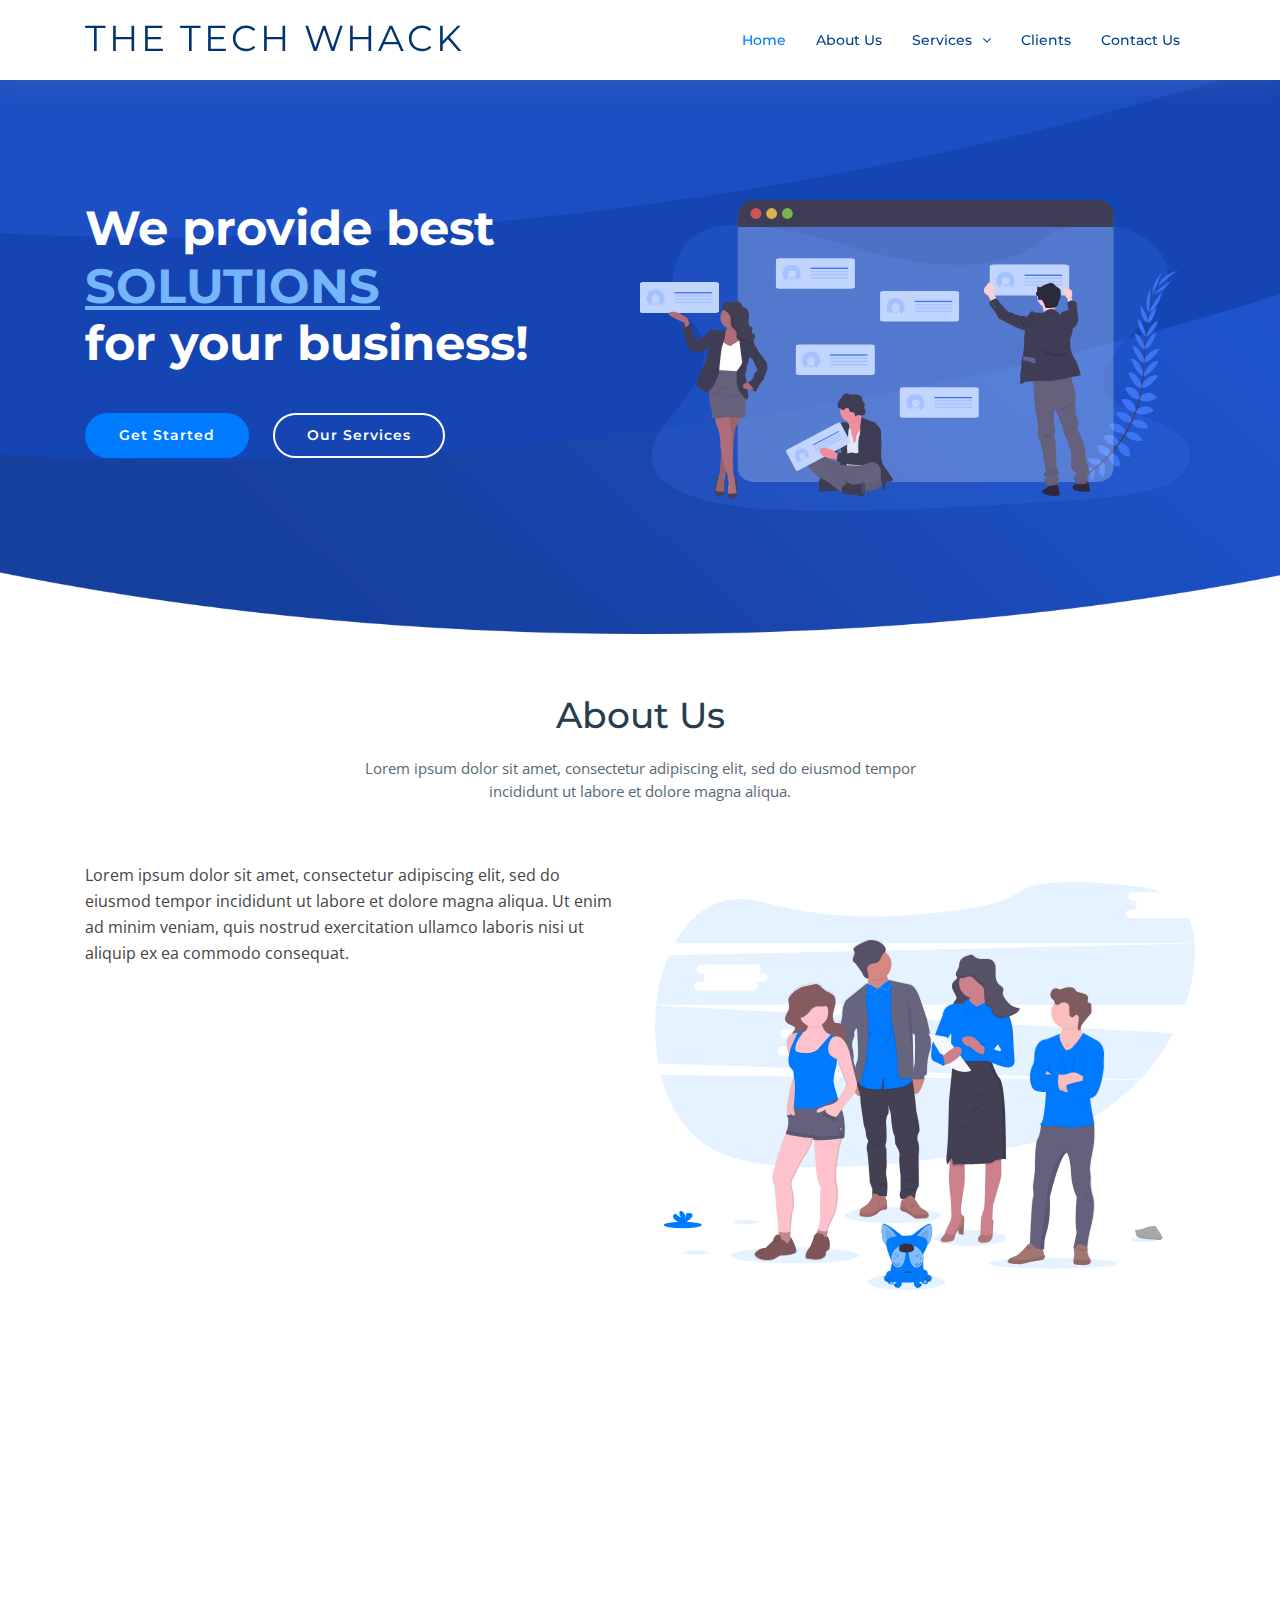
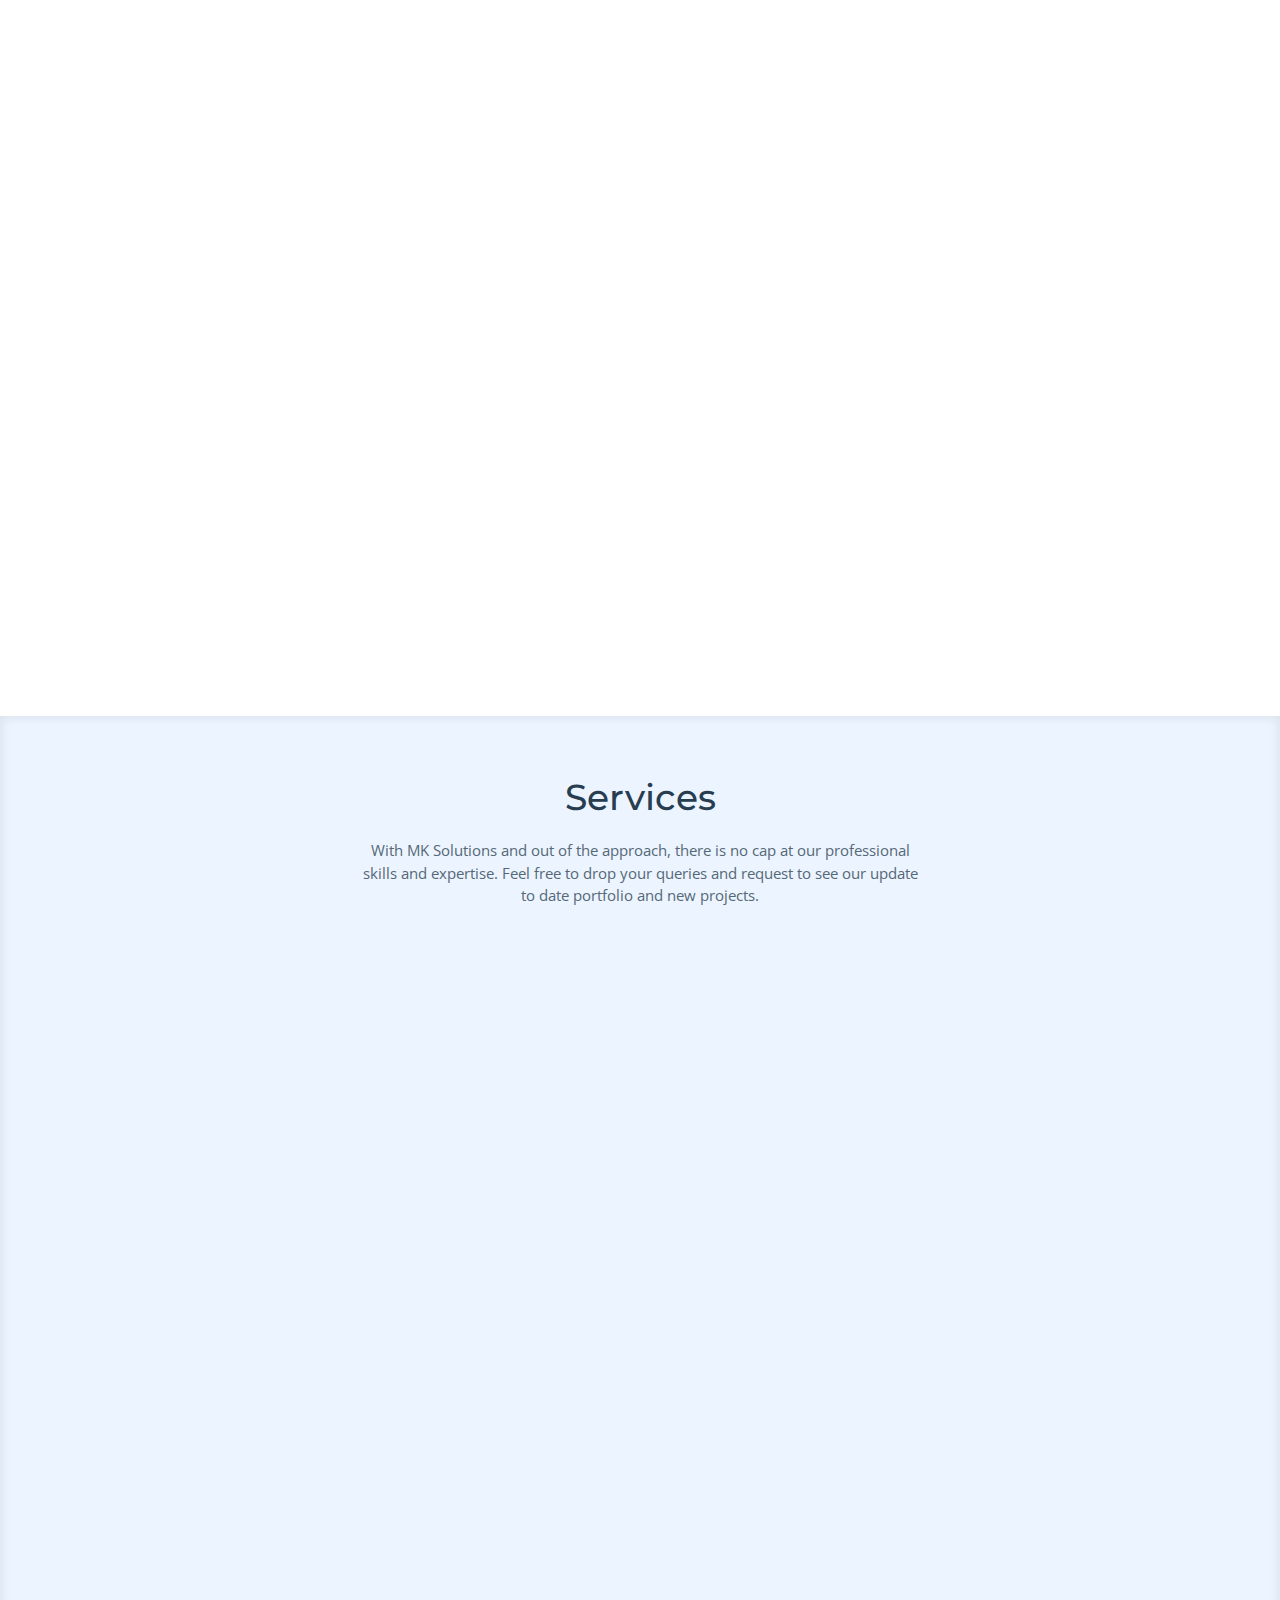
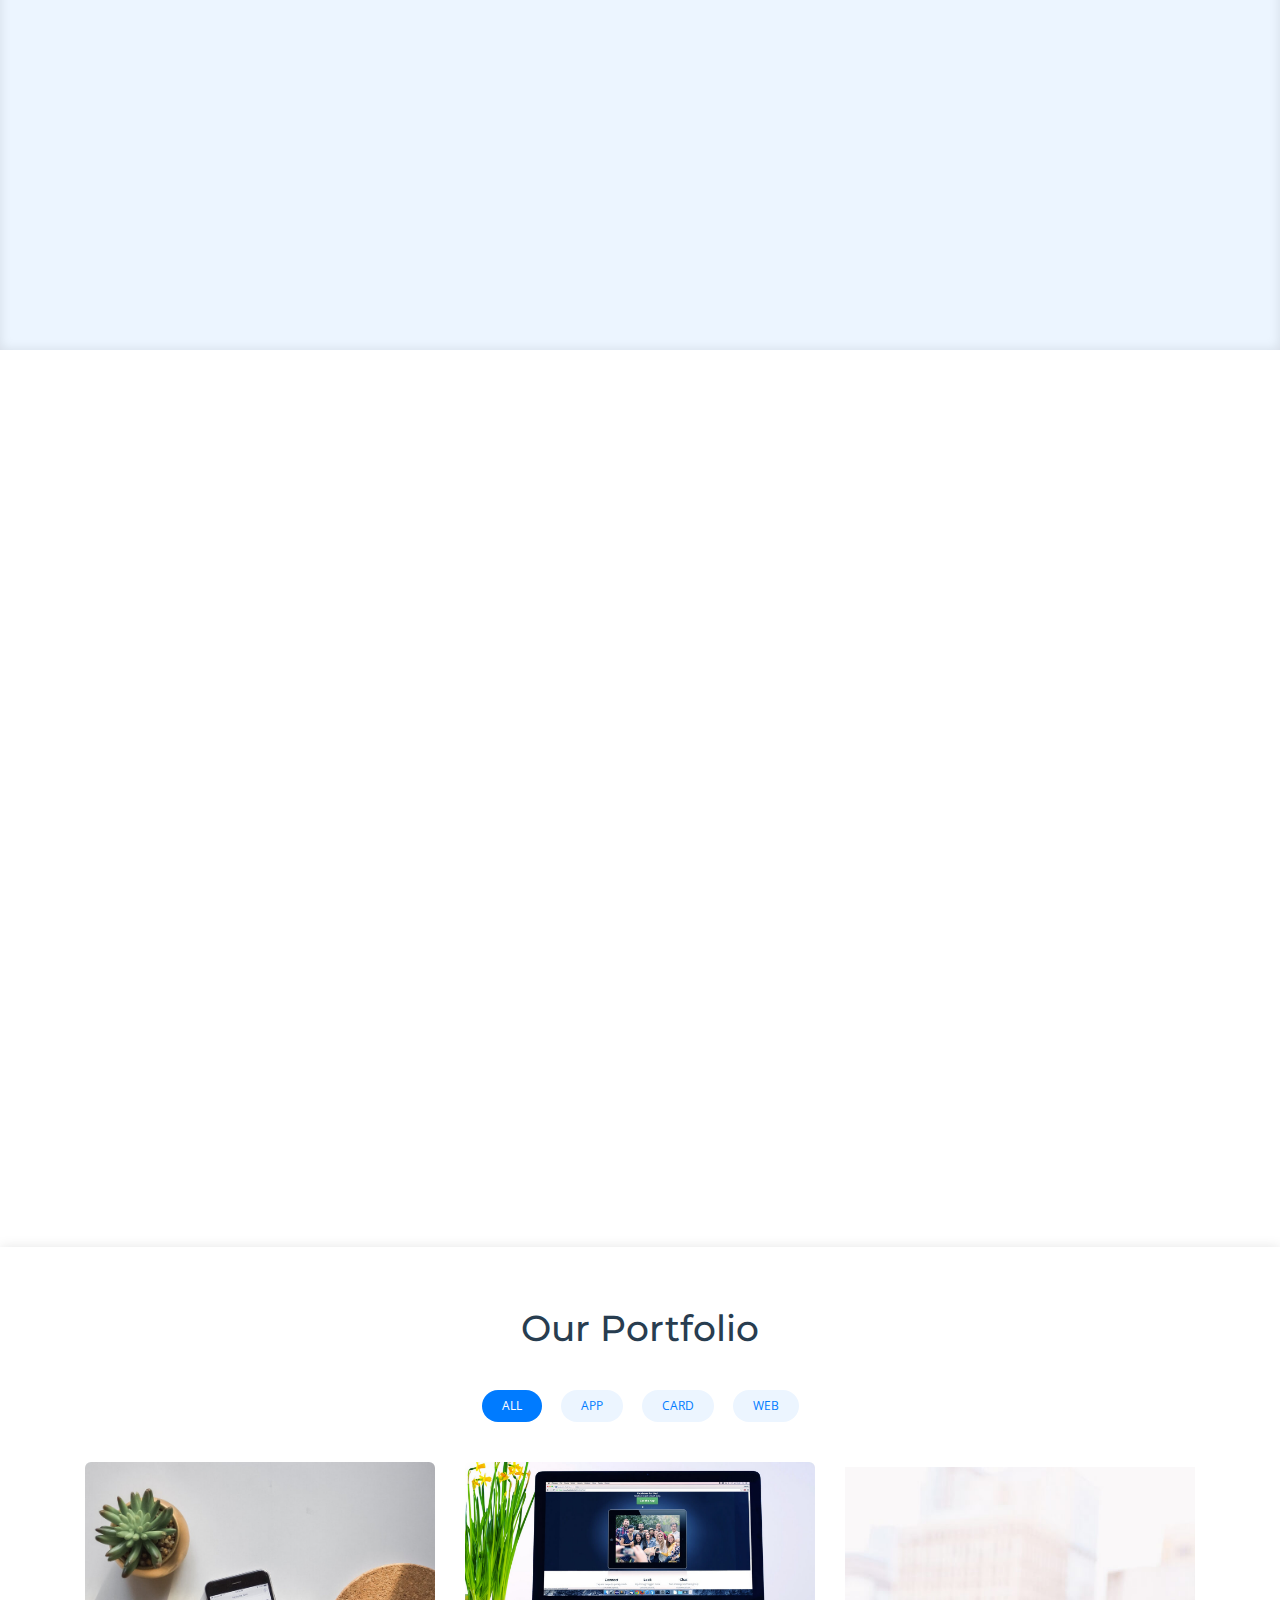
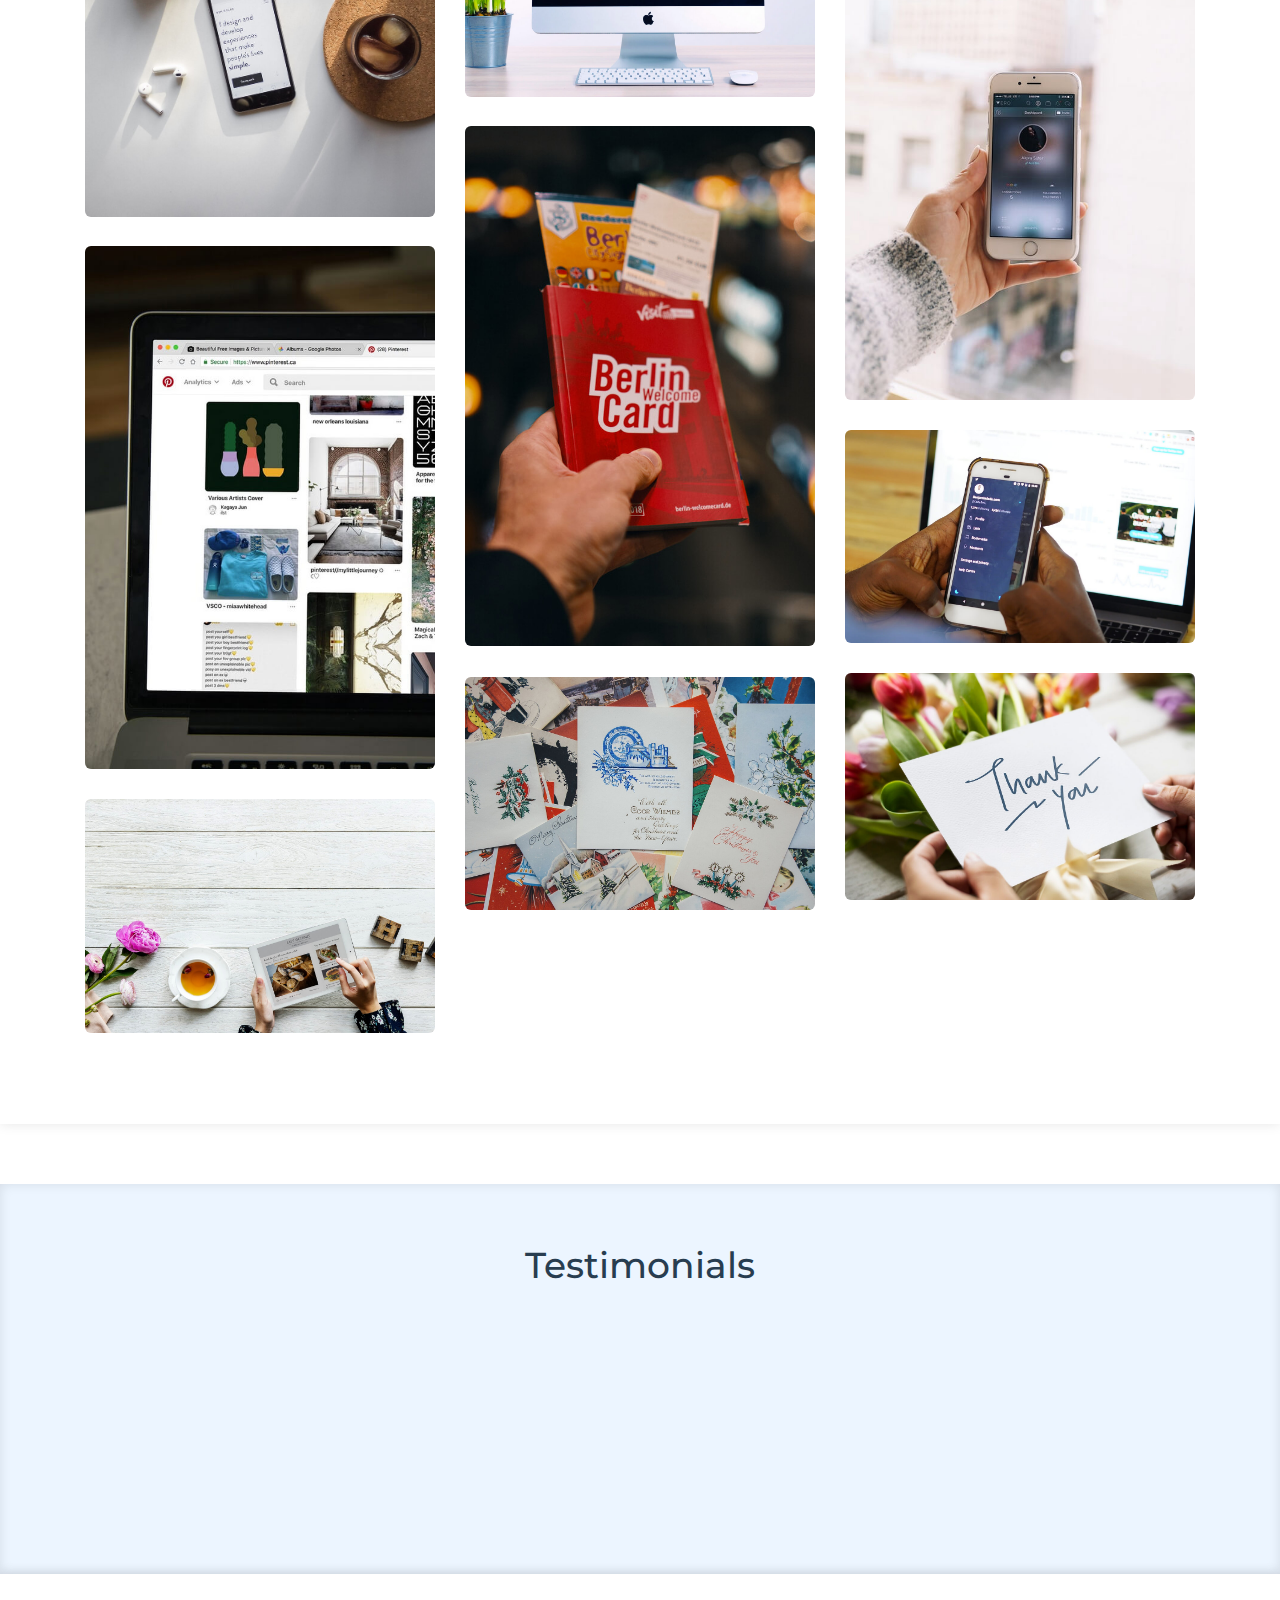
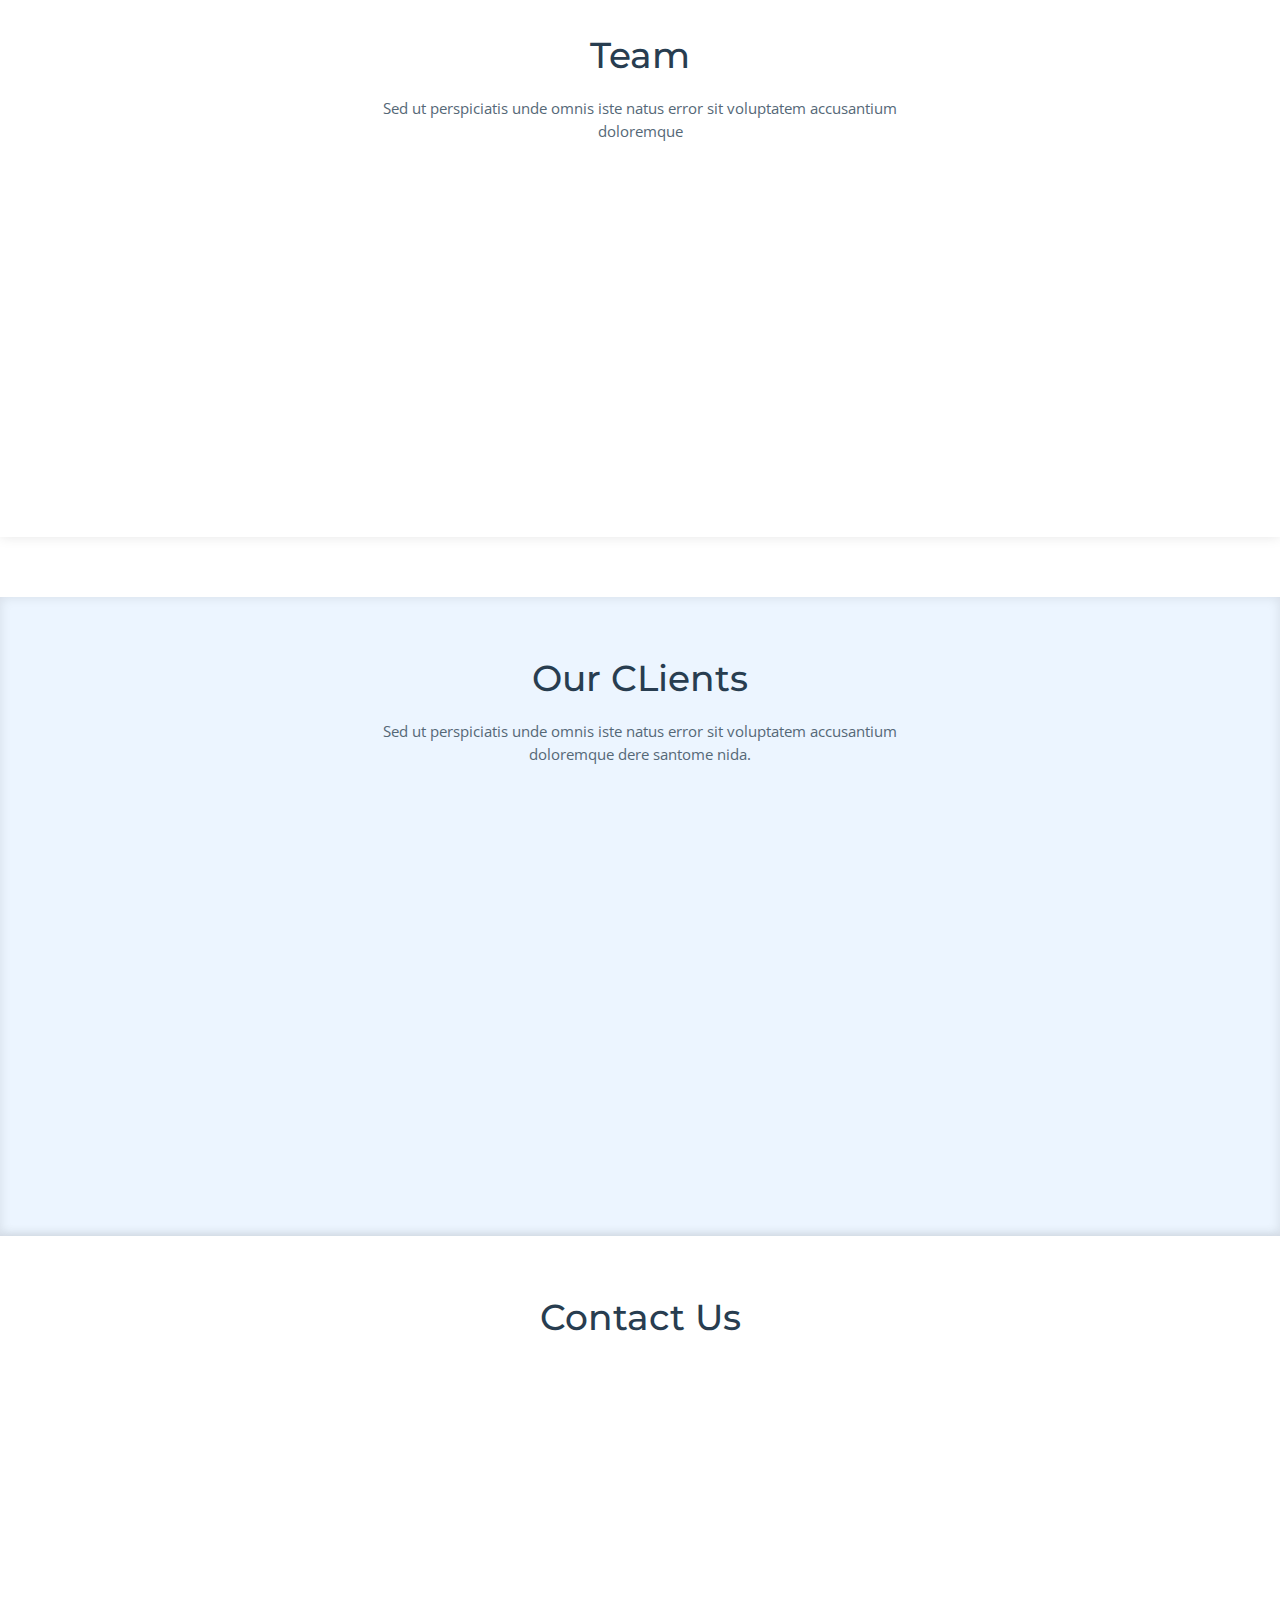
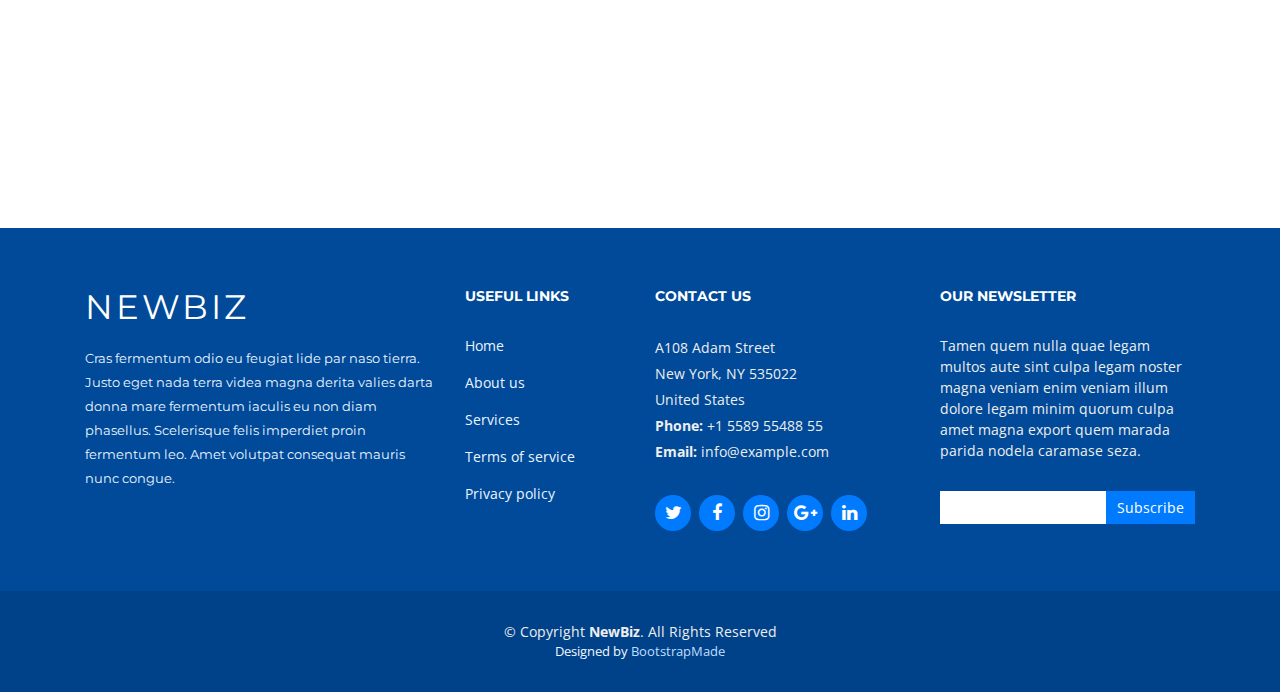
==== commit e8a6faab: "Page name edited" ====
--- a/cube4root/index.html
+++ b/cube4root/index.html
@@ -43,7 +43,7 @@
 
       <div class="logo float-left">
         <!-- Uncomment below if you prefer to use an image logo -->
-        <h1 class="text-light"><a href="#header"><span>MK Solutions</span></a></h1>
+        <h1 class="text-light"><a href="#header"><span>The Tech Whack</span></a></h1>
         <!-- <a href="#intro" class="scrollto"><img src="img/logo.png" alt="" class="img-fluid"></a> -->
       </div>
       <!-- NAVBAR START -->
